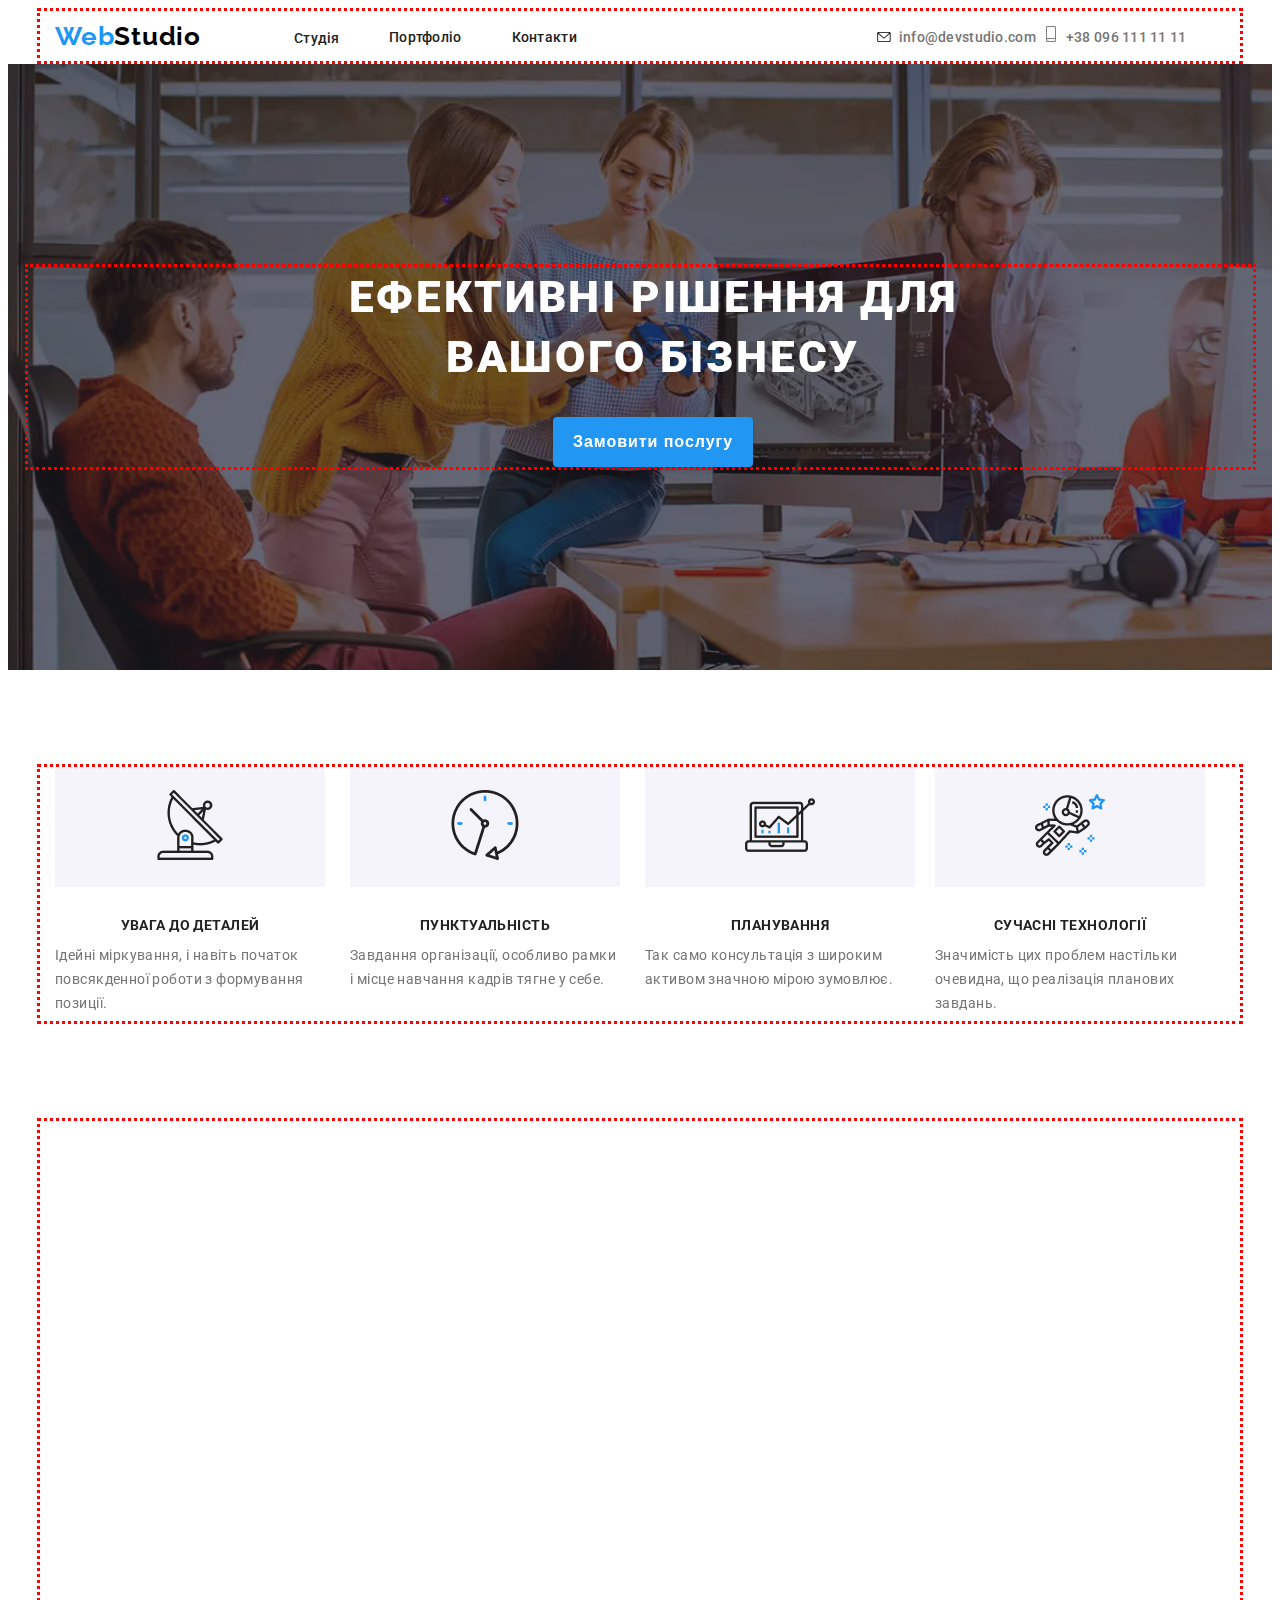
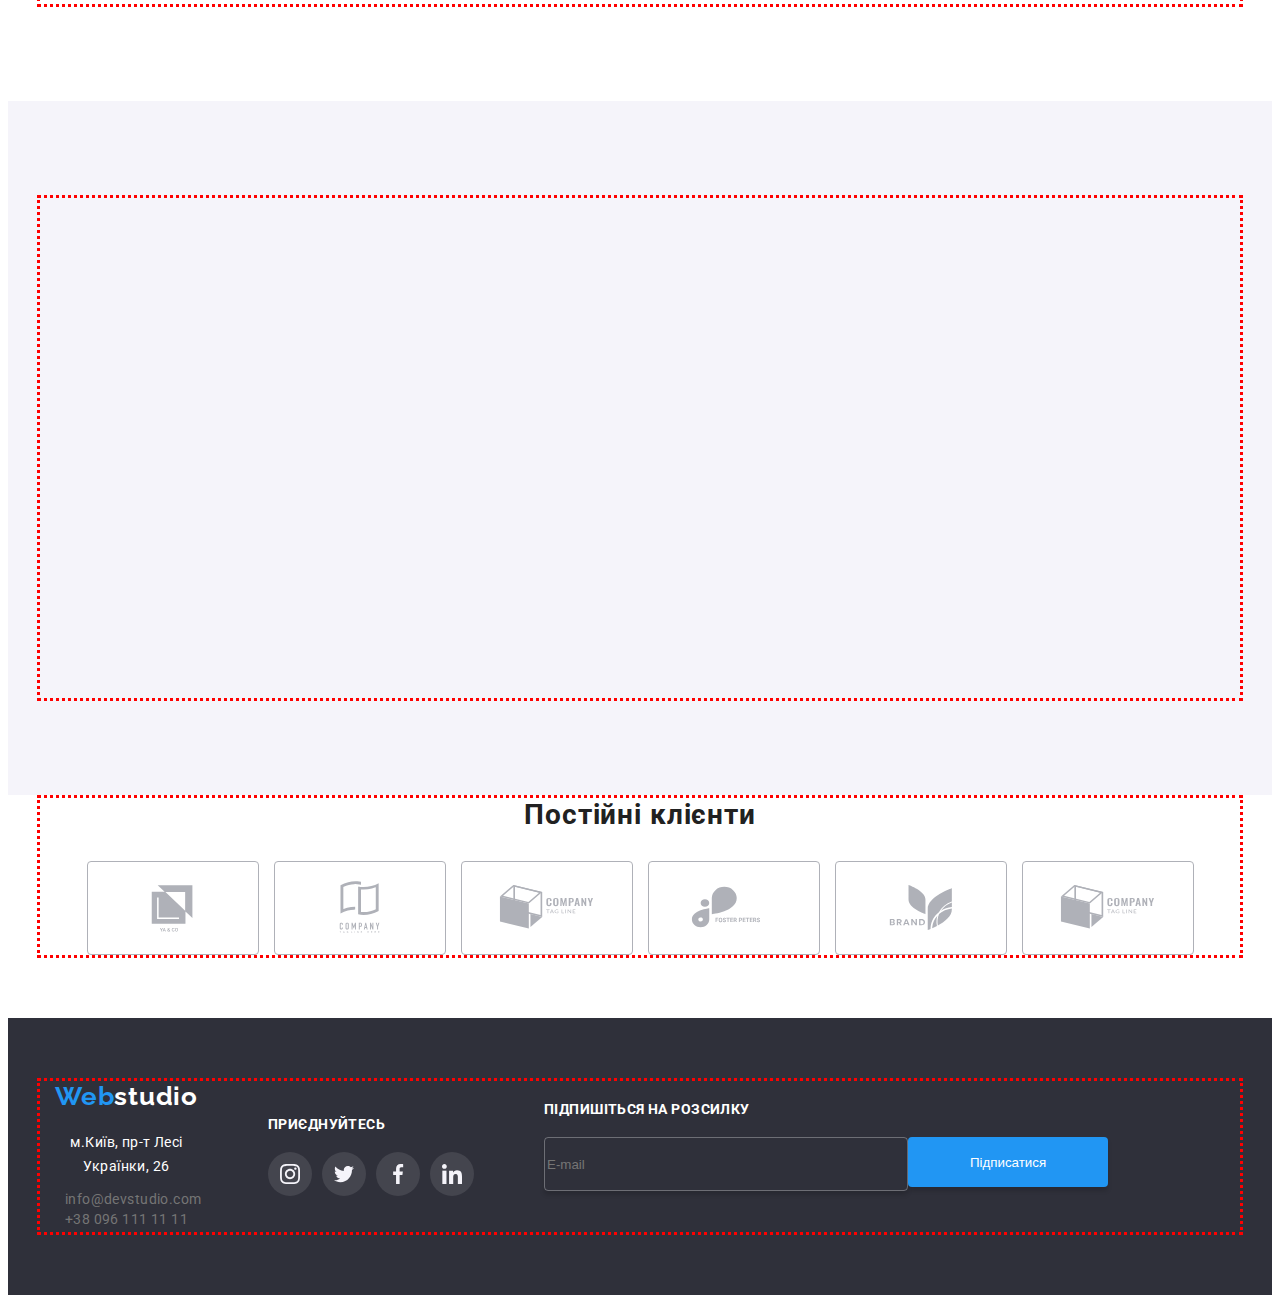
==== index.html @ f4cedc7b "fix" ====
<!DOCTYPE html>
<body lang="en">
  <head>
    <meta charset="UTF-8" />
    <meta http-equiv="X-UA-Compatible" content="IE=edge" />
    <meta name="viewport" content="width=device-width, initial-scale=1.0" />
    <link rel="preconnect" href="https://fonts.googleapis.com" />
    <link rel="preconnect" href="https://fonts.gstatic.com" crossorigin />
    <link href="https://fonts.googleapis.com/css2?family=Raleway:wght@700&family=Roboto:ital,wght@0,400;0,500;0,700;0,900;1,400&display=swap"
      rel="stylesheet"/>
    <link rel="stylesheet" href="./normalize.css" />
  
    <link rel="stylesheet"
      href="https://cdnjs.cloudflare.com/ajax/libs/modern-normalize/2.0.0/modern-normalize.min.css"
      integrity="sha512-4xo8blKMVCiXpTaLzQSLSw3KFOVPWhm/TRtuPVc4WG6kUgjH6J03IBuG7JZPkcWMxJ5huwaBpOpnwYElP/m6wg=="
      crossorigin="anonymous"
      referrerpolicy="no-referrer"/>
 <link rel="stylesheet" href="./css/main.min.css  " />
    <link
    rel="stylesheet"
    href="https://cdnjs.cloudflare.com/ajax/libs/animate.css/4.1.1/animate.min.css"
  />
  <link href="https://unpkg.com/aos@2.3.1/dist/aos.css" rel="stylesheet">
  </head>
<body>
  <header class="header">
    <div class="container ">
      <nav class="header__navigation">
        <a class="header__logo"  href="./index.html">Web<span class="header__accent">Studio</span></a>

        <ul class="header__list">
          <li class="header__item header__studiotb">
            <a class="header__link header__studio" href="./index.html">Стyдія</a>
          </li>
          <li class="header__item ">
            <a class="header__link" href="porf.html">Портфоліо</a>
          </li>
          <li class="header__item">
            <a class="header__link" href="#e">Контакти</a>
          </li>
          </ul>
          <ul class="header__contacts">
            <li class="header__contact">
              <a class="header__adress" href="mailto:info@devstudio.com"><span><svg class="header__mails"><use href="./images/symbol-defs.svg#icon-mail"></use></svg></span>info@devstudio.com</a>
            </li>
            <li class="header__contact">
              <a class="header__adress" href="tel:380961111111"><span><svg class="phone-svg"><use href="./images/symbol-defs.svg#icon-smartphone"></use></svg></span>+38 096 111 11 11</a>
            </li>
          </ul>
          <button class="header__moblbutton" type="button"><svg class="header__mobmenu"><use href="./images/symbol-defs.svg#icon-icon-menu"></use></svg></button>
      </nav>
    </div>
  </header>  
    <main>  
     <section class="hero">
      <div class="container hero__box">
        <h1 class="hero__heading" data-aos="flip-left">Ефективні рішення для вашого бізнесу</h1>
        <button data-modal-open class="hero__button" data-aos="flip-left"  ><span class="hero__button__text"> Замовити послугу</span></button>
      </div>
    </section>   
     <section class="info">
      <div class="container">
        <div class="info__about">
        <h2 class="visually-hidden"></h2>
        <ul class="info__list">
          <li class="info__item info__spytnik"  data-aos="flip-up">
            <h3 class="info__heading">УВАГА ДО ДЕТАЛЕЙ</h3>
            <p class="info__text">
              Ідейні міркування, і навіть початок повсякденної роботи з
              формування позиції.
            </p>
          </li> 
           <li class="info__item info__clock"  data-aos="flip-up">
            <h3 class="info__heading">ПУНКТУАЛЬНІСТЬ</h3>
            <p class="info__text">
              Завдання організації, особливо рамки і місце навчання кадрів тягне
              у себе.
            </p>
         </li>
           <li class="info__item info__before"  data-aos="flip-up">
            <h3 class="info__heading">ПЛАНУВАННЯ</h3>
            <p class="info__text">
              Так само консультація з широким активом значною мірою зумовлює.
            </p>
          </li>
           <li class="info__item info__austronaut"  data-aos="flip-up">
            <h3 class="info__heading">СУЧАСНІ ТЕХНОЛОГІЇ</h3>
            <p class="info__text">
              Значимість цих проблем настільки очевидна, що реалізація планових
              завдань.
            </p>
          </li>   
        </ul>
      </div>
      </div>
    </section> 
     <section class="pictures">
      <div class="container">
        <h3 class="pictures__title" data-aos="fade-left">Чим ми займаємося</h3>
        <ul class="pictures__list">
          <li  data-aos="fade-right">
            <img class="pictures__photo" src="images/box1.webp" alt="photo" />
            <div class="pictures__box">Десктопні додатки 
            </div>
          </li>
          <li  data-aos="fade-right">
            <img class="pictures__photo" src="images/img121.webp" alt="photo" />
            <div class="pictures__box">Мобільні додатки
            </div>
          </li>
          <li  data-aos="fade-right">
            <img class="pictures__photo" src="images/img131.webp" alt="photo" />  
            <div class="pictures__box">Дизайнерські рішення  
            </div>
          </li>
        </ul>
      </div>
    </section>
   <section class="workers">
      <div class="container">
        <h3 class="workers__title" data-aos="flip-up">Наша команда</h3>
        <ul class="workers__list">
          <li class="workers__item" data-aos="flip-left">
            <img
              class="workers__photo"
              src="images/workerman1.webp"
              alt="Product Designer"
            />
            <h3 class="workers__name">Игорь Демьяненко</h3>
            <p class="workers__skill">Product Designer</p>
           
              <ul class="workers__information" >
                <li><a class="workers__instagram"><svg class="workers__instagrams"><use  href="./images/symbol-defs.svg#icon-instagram"></use></svg></a></li>
                <li ><a class="workers__twitter"><svg class="workers__twitters"> <use href="./images/symbol-defs.svg#icon-twitter" ></use></svg></a></li>
                <li><a class="workers__facebook"><svg class="workers__facebooks"><use href="./images/symbol-defs.svg#icon-facebook"></use></svg></a> </li>
                <li><a class="workers__linkedin"><svg class="workers__linkedins"><use href="./images/symbol-defs.svg#icon-linkedin"></use></svg></a></li>
              </ul>
</li>
           <li class="workers__item" data-aos="flip-left">
            <img
              class="workers__photo"
              src="images/workergirl2.webp"
              alt="Frontend Developer "
            />
            <h3 class="workers__name">Ольга Репина</h3>
            <p class="workers__skill">Frontend Developer</p>
            <ul class="workers__information" >
              <li><a class="workers__instagram"><svg class="workers__instagrams"><use  href="./images/symbol-defs.svg#icon-instagram"></use></svg></a></li>
              <li ><a class="workers__twitter"><svg class="workers__twitters"> <use href="./images/symbol-defs.svg#icon-twitter" ></use></svg></a></li>
              <li><a class="workers__facebook"><svg class="workers__facebooks"><use href="./images/symbol-defs.svg#icon-facebook"></use></svg></a> </li>
              <li><a class="workers__linkedin"><svg class="workers__linkedins"><use href="./images/symbol-defs.svg#icon-linkedin"></use></svg></a></li>
            </ul>
          </li>
          <li class="workers__item" data-aos="flip-left">
            <img class="workers__photo" src="images/workerman2.webp" alt="Marketing" />
            <h3 class="workers__name">Николай Тарасов</h3>
            <p class="workers__skill">Marketing</p>
            <ul class="workers__information" >
              <li><a class="workers__instagram"><svg class="workers__instagrams"><use  href="./images/symbol-defs.svg#icon-instagram"></use></svg></a></li>
              <li ><a class="workers__twitter"><svg class="workers__twitters"> <use href="./images/symbol-defs.svg#icon-twitter" ></use></svg></a></li>
              <li><a class="workers__facebook"><svg class="workers__facebooks"><use href="./images/symbol-defs.svg#icon-facebook"></use></svg></a> </li>
              <li><a class="workers__linkedin"><svg class="workers__linkedins"><use href="./images/symbol-defs.svg#icon-linkedin"></use></svg></a></li>
            </ul>
          </li>
          <li class="workers__item" data-aos="flip-left">
            <img
              class="workers__photo"
              src="images/workerman3.webp"
              alt="UI Designer"/>
            <h3 class="workers__name">Михаил Ермаков</h3>
            <p class="workers__skill">UI Designer</p>
            <ul class="workers__information" >
              <li><a class="workers__instagram"><svg class="workers__instagrams"><use  href="./images/symbol-defs.svg#icon-instagram"></use></svg></a></li>
              <li ><a class="workers__twitter"><svg class="workers__twitters"> <use href="./images/symbol-defs.svg#icon-twitter" ></use></svg></a></li>
              <li><a class="workers__facebook"><svg class="workers__facebooks"><use href="./images/symbol-defs.svg#icon-facebook"></use></svg></a> </li>
              <li><a class="workers__linkedin"><svg class="workers__linkedins"><use href="./images/symbol-defs.svg#icon-linkedin"></use></svg></a></li>
            </ul>
          </li>
        </ul>
      </div>
    </section>  
     <section class="clients">
      <div class="container ">
<h5 class="clients__title">
  Постійні клієнти
</h5>
<ul class="clients__name">
<li><div class="clients__box">
  <svg class="clients__logo">
    <use href="./images/symbol-defs.svg#icon-ya-co-logo">

    </use>
  </svg>
</div></li>
<li><div class="clients__box">
  <svg class="clients__logo">
    <use href="./images/symbol-defs.svg#icon-company-logo">

    </use>
  </svg>
</div></li>
<li><div class="clients__box">
  <svg class="clients__logo" >
    <use href="./images/symbol-defs.svg#icon-tagline-company">

    </use>
  </svg>
</div></li>
<li><div class="clients__box">
  <svg class="clients__logo">
    <use href="./images/symbol-defs.svg#icon-foster-peters-logo">

    </use>
  </svg>
</div></li>
<li><div class="clients__box">
  <svg class="clients__logo">
    <use href="./images/symbol-defs.svg#icon-brand-logo">

    </use>
  </svg>
</div></li>
<li><div class="clients__box">
  <svg class="clients__logo">
    <use href="./images/symbol-defs.svg#icon-tagline-company">

    </use>
  </svg>
</div></li>
</ul></div>
    </section> 
    </main> 
   <footer class="footer">
    <div class="container footer__social">
      <div class="footer__infos">
      <a class="footer__logo" href="./index.html">Web<span style="color: white">studio</span></a>
      <address>
        <p class="footer__adres">м.Київ, пр-т Лесі Українки, 26</p>
      </address>
    <ul class="footer__info">
      <li class="footer__mail"><a class="footer__mail" href="mailto:info@devstudio.com">info@devstudio.com</a></li>
      <li ><a  href="tel:380961111111">+38 096 111 11 11</a></li>
    </ul>
      </div>
      <div>
    <ul class="footer__media">
      <div><h6 class="footer__join">приєднуйтесь</h6>
      </div>
      <ul class="footer__socials">
      <li class="footer__content"><a class="footer__svg"><svg class="footer__link"><use  href="./images/symbol-defs.svg#icon-instagram"></use></svg></a></li>
      <li class="footer__content"><a class="footer__svg"><svg class="footer__link"> <use href="./images/symbol-defs.svg#icon-twitter" ></use></svg></a></li>
      <li class="footer__content"><a class="footer__svg"><svg class="footer__link"><use href="./images/symbol-defs.svg#icon-facebook"></use></svg></a> </li>
      <li class="footer__content"><a class="footer__svg"><svg class="footer__link"><use href="./images/symbol-defs.svg#icon-linkedin"></use></svg></a></li></ul></div>
      <div class="footer__about">
        <h5 class="footer__links">
          Підпишіться на розсилку
        </h5>
        <div footer__space>
          <form class="footer__spaces" action="">
        <input class="footer__sub" type="text" placeholder="E-mail">
      <button class="footer__telegram" type="submit">
        Підписатися</button>
    </div></form>
      </div>
  </div>  
  </footer>
   <div data-modal class="backdrop is-hidden">
    <div class="modal">
      <button  type="button" class="backdrop-btn">
<svg data-modal-close class="close-modal"><use href="./images/symbol-defs.svg#icon-close">
</use></svg>
</button>
<h3 class="give-feedback">Залиште свої дані, ми вам передзвонимо</h3>
<ul class="blank-info">
  <li class="modal-item">
    <p class="modal-text">Ім'я</p>
    <input class="write-space" type="text">
    <svg class="modal-svg">
      <use href="./images/symbol-defs.svg#icon-man"></use>
    </svg>
  </li>

  <li class="modal-item">
    <p class="modal-text">Телефон</p>
    <input class="write-space" type="text">
    <svg class="modal-svg">
      <use href="./images/symbol-defs.svg#icon-phone"></use>
    </svg>
  </li>

  </li>
  <li class="modal-item">
    <p class="modal-text">Пошта</p>
    <input class="write-space" type="text">
    <svg class="modal-svg">
      <use href="./images/symbol-defs.svg#icon-email"></use>
    </svg>
  </li>

  <li class="big-box feedback-input">
    <p class="feedback-title-big">Коментар</p>
    <input class="big-input" type="text"
    placeholder="Введіть текст">
  </li>
</ul>
<div    class="Conditions-contract"><svg class="comfirm-svg" xmlns="http://www.w3.org/2000/svg" width="16" height="15" viewBox="0 0 16 15" fill="none">
  <rect width="16" height="15" rx="2" fill="#2196F3"/>
  <path d="M3.95703 7.75166L3.88825 7.68604L3.81923 7.75141L2.93123 8.59258L2.85486 8.66492L2.93097 8.73753L6.42671 12.0724L6.49574 12.1382L6.56476 12.0724L14.069 4.91352L14.1449 4.84116L14.069 4.76881L13.1873 3.92764L13.1183 3.86183L13.0493 3.92761L6.49577 10.1735L3.95703 7.75166Z" fill="white" stroke="white" stroke-width="0.2"/>
</svg>Погоджуюся з розсилкою та приймаю <span class="blue-text"><a href="./Conditions-contract.html">Умови договору<a></span></div>
    </div>
    <button data-modal-close class="send-info" type="submit"><span  class="send-color">Відправити</span></button>
  </div> 
  <script src="./js/modal.js"></script>
  <script src="https://unpkg.com/aos@2.3.1/dist/aos.js"></script>
  <script>
    AOS.init();
  </script>
</body>
</html>
---- css/main.min.css ----
.header__contacts{align-items:center;gap:50px;display:flex}.header__adress,.header__link{font-size:14px;font-weight:500;letter-spacing:.28px}.header .perf::after{flex-shrink:0;height:4px;border-radius:2px;display:block}.info__text,.info__heading{font-size:14px;letter-spacing:.42px}.info__before::before,.info__austronaut::before,.info__clock::before,.info__spytnik::before{background-color:#f5f4fa;width:270px;height:120px}.pictures__box,.pictures__photo{position:relative;width:370px}.clients__box,.clients__name{justify-content:center;display:flex}.footer__svg,.footer__social{display:flex;align-items:center}.footer__links,.footer__join{color:#fff;font-family:Roboto;font-size:14px;font-style:normal;font-weight:700;line-height:normal;letter-spacing:.42px;text-transform:uppercase}.buttons-all,.button{border-radius:4px;color:#212121;font-weight:500;letter-spacing:.48px}.button-5:hover,.button-4:hover,.button-3:hover,.button-2:hover,.buttons-all:hover{box-shadow:0px 2px 2px 0px rgba(0,0,0,.12),0px 1px 2px 0px rgba(0,0,0,.08),0px 3px 1px 0px rgba(0,0,0,.1);background-color:#2196f3;color:#f5f4fa}.card-background,.box{display:flex;align-items:center}.container{max-width:450px;width:100%;border:dotted red;margin:0 auto;padding-left:15px;padding-right:15px}@media screen and (min-width: 768px){.container{max-width:738px;width:100%}}@media screen and (min-width: 1200px){.container{max-width:1170px;width:100%}}body{font-family:Roboto}button{border:none}img{display:block;width:100%;max-width:100%;height:auto}a{text-decoration:none}.header__information,.header__item,.header__contact,.info__item,.pictures__list,.workers__list,.buttons,.list{list-style:none}h1,h2,h3,h4,h5,h6,ul,p{margin:0;padding:0;list-style:none}.header__navigation{display:flex;padding-top:10px}@media screen and (min-width: 320px){.header__navigation{padding-bottom:10px}}@media screen and (min-width: 768px){.header__studiotb{width:45px;height:16px}}.header__logo{color:#2196f3;font-family:Raleway;font-size:26px;font-weight:700;letter-spacing:.78px;align-items:center;align-self:center}@media screen and (min-widthL: 768px){.header__logo{width:134px;height:28px}}.header__accent{color:#000}@media screen and (min-width: 1200px){.header__moblbutton{display:none}}@media screen and (min-width: 768px){.header__moblbutton{display:none}}@media screen and (min-width: 320px){.header__moblbutton{background-color:rgba(0,0,0,0);margin-left:auto}}.header__mobmenu{width:40px;height:40px;flex-shrink:0}@media screen and (min-width: 1200px){.header__mobmenu{display:none}}@media screen and (min-width: 768px){.header__mobmenu{display:none}}@media screen and (min-width: 320px){.header__mobmenu{background-color:rgba(0,0,0,0)}}.header__list{display:none}@media screen and (min-width: 768px){.header__list{display:flex;gap:40px;margin-right:70px;margin-left:60px;align-items:center}}@media screen and (min-width: 1200px){.header__list{gap:50px;margin-left:93px;margin-right:300px}}.header__link{color:#212121;transition-duration:500ms;transition-timing-function:cubic-bezier(0.4, 0, 0.2, 1);transition-property:color}.header__studio{transition-property:color;transition-duration:500ms}.header__contacts{display:none}@media screen and (min-width: 768px){.header__contacts{display:flex;flex-direction:column;gap:10px;align-items:flex-start}}@media screen and (min-width: 1200px){.header__contacts{flex-direction:row;align-items:center}}.header__adress{color:#757575}@media screen and (min-width: 768px){.header__adress{width:116px;height:14px}}.header__link:hover{color:#2196f3}.header__adress:hover{color:#2196f3}.header__adress:hover .mail-svg{fill:#2196f3}.header .phone-svg{width:10px;height:16px;flex-shrink:0;margin-right:10px;fill:gray}.header__adress:hover .phone-svg{fill:#2196f3}.header .studio__color{color:#fff}.header .perf{margin-bottom:28px}.header .perf::after{content:"";background:#2196f3;margin:auto;width:78px;top:80px;right:1113px;color:#2196f3}.header__information{box-shadow:inset 0px -5px 10px -10px gray}.header .mail{margin-bottom:9px}.header__mails{width:14px;height:10px;flex-shrink:0;margin-right:8px}.hero{display:flex;background-color:#2f303a;background-image:linear-gradient(rgba(47, 48, 58, 0.4), rgba(47, 48, 58, 0.4)),url(../images/hero-img.webp);background-repeat:no-repeat;background-size:cover;padding-top:118px;padding-bottom:118px}@media screen and (min-width: 1200px){.hero{padding-top:200px;padding-bottom:200px}}.hero__heading{max-width:696px;margin-bottom:30px}@media screen and (min-width: 320px){.hero__heading{color:#fff;text-align:center;font-family:Roboto;font-size:26px;font-style:normal;font-weight:900;line-height:42px;letter-spacing:1.56px;text-transform:uppercase;max-width:696px}}@media screen and (min-width: 1200px){.hero__heading{color:#fff;text-align:center;font-family:Roboto;font-size:44px;font-style:normal;font-weight:900;line-height:60px;letter-spacing:2.64px;text-transform:uppercase;width:696px;height:120px}}@media screen and (min-width: 768px){.hero__heading{margin-right:auto;margin-left:auto}}.hero__button{width:216px;height:50px;border-radius:4px;background:#2196f3;box-shadow:0px 4px 4px 0px rgba(0,0,0,.15)}@media screen and (min-width: 320px){.hero__button{width:200px;height:50px;flex-shrink:0;display:flex;justify-content:center;align-items:center;margin-left:auto;margin-right:auto}}@media screen and (min-width: 768px){.hero__button{width:200px;height:50px;flex-shrink:0;margin-left:auto;margin-right:auto}}@media screen and (min-width: 1200px){.hero__button{margin-left:250px;margin-left:auto;margin-right:auto}}.hero__button__text{color:#fff;text-align:center;font-size:16px;font-weight:700;letter-spacing:.96px}@media screen and (min-width: 320px){.hero__box{max-width:480px;width:100%;flex-shrink:0}}@media screen and (min-width: 768px){.hero__box{width:768px;flex-shrink:0}}@media screen and (min-width: 1200px){.hero__box{padding-left:40px;max-width:1170px;width:100%}}.info{padding-top:60px;padding-bottom:60px}@media screen and (min-width: 768px){.info{padding-bottom:94px;padding-bottom:60px}}@media screen and (min-width: 1200px){.info{padding-top:94px;padding-bottom:94px}}.info__list{display:flex}@media screen and (min-width: 320px){.info__list{display:flex;flex-direction:column;gap:30px}}@media screen and (min-width: 768px){.info__list{gap:60px;display:flex;flex-direction:row;flex-wrap:wrap}}@media screen and (min-width: 1200px){.info__list{display:flex;flex-direction:row;gap:30px;height:254px}}@media screen and (min-width: 320px){.info__spytnik{width:450px;max-width:100%;flex-shrink:0}}@media screen and (min-width: 1200px){.info__spytnik{margin-right:15px}}.info__heading{color:#212121;font-weight:700;text-transform:uppercase;margin-top:20px}@media screen and (min-width: 320px){.info__heading{width:270px;height:16px;display:flex;justify-content:center;margin:0 auto;margin-top:30px}}@media screen and (min-width: 768px){.info__heading{color:#212121;font-family:Roboto;font-size:14px;font-style:normal;font-weight:700;line-height:normal;letter-spacing:.42px;text-transform:uppercase}}@media screen and (min-width: 1200px){.info__heading{width:270px;height:16px}}.info__text{margin-top:10px;color:#757575;font-weight:400;line-height:1.71}@media screen and (min-width: 320px){.info__text{flex-shrink:0;color:#757575;font-family:Roboto;font-size:14px;font-style:normal;font-weight:400;line-height:24px;letter-spacing:.42px}}@media screen and (min-width: 768px){.info__text{flex-shrink:0}}@media screen and (min-width: 1200px){.info__text{width:270px;height:72px;flex-shrink:0}}.info__spytnik::before{display:flex;content:url(../images/spytnik.png);text-align:center;align-items:center;justify-content:center}@media screen and (min-width: 320px){.info__spytnik::before{width:100%;max-width:420px;height:120px;flex-shrink:0}}@media screen and (min-width: 768px){.info__spytnik::before{width:340px;height:120px;flex-shrink:0}}@media screen and (min-width: 1200px){.info__spytnik::before{width:270px;height:120px;flex-shrink:0}}.info__item{display:flex}@media screen and (min-width: 320px){.info__item{max-width:100%;flex-direction:column}}@media screen and (min-width: 768px){.info__item{width:300px;flex-shrink:0}}@media screen and (min-width: 1200px){.info__item{width:250px;height:120px;flex-shrink:0}}@media screen and (min-width: 1200px){.info__clock{margin-right:15px}}.info__clock::before{display:flex;content:url(../images/clock.png);text-align:center;align-items:center;justify-content:center}@media screen and (min-width: 320px){.info__clock::before{width:100%;max-width:420px;height:120px;flex-shrink:0}}@media screen and (min-width: 768px){.info__clock::before{width:340px;height:120px;flex-shrink:0}}@media screen and (min-width: 1200px){.info__clock::before{width:270px;height:120px;flex-shrink:0}}.info__austronaut::before{content:url(../images/astronaut.png);display:flex;text-align:center;align-items:center;justify-content:center}@media screen and (min-width: 320px){.info__austronaut::before{width:100%;max-width:420px;height:120px;flex-shrink:0}}@media screen and (min-width: 768px){.info__austronaut::before{width:340px;height:120px;flex-shrink:0}}@media screen and (min-width: 1200px){.info__austronaut::before{width:270px;height:120px;flex-shrink:0}}@media screen and (min-width: 1200px){.info__before{margin-right:10px}}.info__before::before{content:url(../images/pc.png);display:flex;text-align:center;align-items:center;justify-content:center}@media screen and (min-width: 320px){.info__before::before{width:100%;max-width:420px;height:120px;flex-shrink:0}}@media screen and (min-width: 768px){.info__before::before{width:340px;height:120px;flex-shrink:0}}@media screen and (min-width: 1200px){.info__before::before{width:270px;height:120px;flex-shrink:0}}.pictures{padding-bottom:94px}@media screen and (min-width: 320px){.pictures{display:none}}@media screen and (min-width: 768px){.pictures{display:none}}@media screen and (min-width: 1200px){.pictures{display:flex}}.pictures__title{color:#212121;text-align:center;font-size:36px;font-weight:700;letter-spacing:1.08px}.pictures__list{display:flex;margin-top:50px;gap:30px;position:relative}.pictures__photo{height:294px}.pictures__box{height:70px;flex-shrink:0;background:rgba(47,48,58,.8);bottom:70px;color:#fff;text-align:center;font-family:Roboto;font-size:14px;padding-top:27px;font-weight:700;line-height:normal;letter-spacing:.42px;text-transform:uppercase}.workers{background:#f5f4fa;padding-top:94px;padding-bottom:94px}.workers__name{color:#212121;text-align:center;font-size:16px;font-weight:500;letter-spacing:.48px;margin-top:30px}@media screen and (min-width: 768px){.workers__name{color:#212121;text-align:center;font-family:Roboto;font-size:16px;font-style:normal;font-weight:500;line-height:normal;letter-spacing:.48px}}.workers__photo{width:270px;height:260px}@media screen and (min-width: 320px){.workers__photo{width:430px;height:460px;flex-shrink:0}}@media screen and (min-width: 768px){.workers__photo{width:354px;height:374px;flex-shrink:0}}@media screen and (min-width: 1200px){.workers__photo{width:270px;height:260px;flex-shrink:0}}.workers__title{text-align:center;color:#212121;text-align:center;font-size:36px;font-weight:700;letter-spacing:1.08px}.workers__list{margin-top:50px;display:flex;gap:20px}@media screen and (min-width: 768px){.workers__list{max-width:738px;height:1102px;flex-shrink:0;display:flex;margin-top:30px;flex-direction:row;flex-wrap:wrap}}@media screen and (min-width: 320px){.workers__list{display:flex;flex-direction:column}}@media screen and (min-width: 1200px){.workers__list{display:flex;flex-wrap:nowrap;flex-direction:row;width:1170px;height:428px;width:100%}}.workers__item{border:1px solid #eee;background:#fff;box-shadow:0px 5px 15px -10px #000}@media screen and (min-width: 320px){.workers__item{width:430px;height:622px;flex-shrink:0}}@media screen and (min-width: 768px){.workers__item{width:354px;height:536px;flex-shrink:0}}@media screen and (min-width: 1200px){.workers__item{width:270px;height:428px;flex-shrink:0}}.workers__skill{color:#757575;text-align:center;font-size:16px;font-weight:400;letter-spacing:.48px;margin-top:10px;padding-bottom:30px}.workers__information{display:flex;justify-content:center;gap:22px;list-style:none;padding-bottom:30px}.workers__instagrams{width:20px;height:20px;flex-shrink:0;fill:#afb1b8;transition-duration:500ms;transition-property:fill,background;transition-timing-function:cubic-bezier(0.4, 0, 0.2, 1)}.workers__linkedins{width:20px;height:20px;flex-shrink:0;fill:#afb1b8;transition-duration:500ms;transition-property:fill,background;transition-timing-function:cubic-bezier(0.4, 0, 0.2, 1)}.workers__facebooks{width:20px;height:20px;flex-shrink:0;fill:#afb1b8;transition-duration:500ms;transition-property:fill,background;transition-timing-function:cubic-bezier(0.4, 0, 0.2, 1)}.workers__twitters{width:20px;height:20px;flex-shrink:0;fill:#afb1b8;transition-duration:500ms;transition-property:fill,background;transition-timing-function:cubic-bezier(0.4, 0, 0.2, 1)}.workers__instagrams :hover{width:44px;height:44px;border-radius:100px}.workers__instagram{width:44px;height:44px;border-radius:100px;display:flex;align-items:center;justify-content:center}.workers__instagram:hover{background-color:#2196f3}.workers__instagram:hover .workers__instagrams{fill:#fff}.workers__twitters :hover{width:44px;height:44px;border-radius:100px}.workers__twitter{width:44px;height:44px;border-radius:100px;display:flex;align-items:center;justify-content:center}.workers__twitter:hover{background-color:#2196f3}.workers__twitter:hover .workers__twitters{fill:#fff}.workers__facebooks :hover{width:44px;height:44px;border-radius:100px}.workers__facebook{width:44px;height:44px;border-radius:100px;display:flex;align-items:center;justify-content:center}.workers__facebook:hover{background-color:#2196f3}.workers__facebook:hover .workers__facebooks{fill:#fff}.workers__linkedins :hover{width:44px;height:44px;border-radius:100px}.workers__linkedin{width:44px;height:44px;border-radius:100px;display:flex;align-items:center;justify-content:center}.workers__linkedin:hover{background-color:#2196f3}.workers__linkedin:hover .workers__linkedins{fill:#fff}@media screen and (min-width: 768px){.clients{padding-bottom:60px}}@media screen and (min-width: 320px){.clients{padding-bottom:60px}}.clients__title{color:#212121;text-align:center;font-family:Roboto;font-size:36px;font-weight:700;line-height:normal;letter-spacing:1.08px;justify-content:center}@media screen and (min-width: 320px){.clients__title{margin-bottom:30px;color:#212121;text-align:center;font-family:Roboto;font-size:28px;font-style:normal;font-weight:700;line-height:normal;letter-spacing:.84px}}@media screen and (min-width: 768px){.clients__title{color:#212121;text-align:center;font-family:Roboto;font-size:28px;font-style:normal;font-weight:700;line-height:normal;letter-spacing:.84px}}@media screen and (min-width: 768px){.clients__title{width:314px;margin-left:auto;margin-right:auto;margin-bottom:30px}}.clients__name{gap:30px;list-style:none}@media screen and (min-width: 320px){.clients__name{display:flex;flex-direction:row;flex-wrap:wrap}}@media screen and (min-width: 768px){.clients__name{display:flex;flex-direction:row;flex-wrap:wrap}}@media screen and (min-width: 1200px){.clients__name{gap:15px}}.clients__box{border-radius:4px;border:1px solid #afb1b8;width:170px;height:92px;flex-shrink:0;align-items:center}@media screen and (min-width: 320px){.clients__box{width:200px;height:92px;flex-shrink:0}}@media screen and (min-width: 768px){.clients__box{width:226px;height:92px;flex-shrink:0}}@media screen and (min-width: 1200px){.clients__box{width:170px;height:92px;flex-shrink:0}}.clients__logo{width:106px;height:60px;flex-shrink:0;fill:#afb1b8;transition-duration:500ms;transition-property:fill,background;transition-timing-function:cubic-bezier(0.4, 0, 0.2, 1)}.clients__box:hover{color:#2196f3;border:1px solid #2196f3}.clients__box:hover .clients__logo{fill:#2196f3}.footer{background:#2f303a;padding-top:60px;padding-bottom:60px}.footer__social{gap:70px}@media screen and (min-width: 320px){.footer__social{display:flex;flex-direction:column;text-align:center;grid-template-columns:repeat(1, 1fr);align-items:center}}@media screen and (min-width: 768px){.footer__social{display:flex;flex-direction:row;flex-wrap:wrap;justify-content:center;grid-template-columns:repeat(2, 1fr)}}@media screen and (min-width: 1200px){.footer__social{display:flex;flex-direction:row;flex-wrap:nowrap}}.footer__logo{color:#2196f3;font-family:Raleway;font-size:26px;font-weight:700;letter-spacing:.78px}.footer__adres{color:#fff;font-size:14px;font-weight:400;line-height:1.71;letter-spacing:.42px;margin-top:20px;font-style:normal}.footer__info{list-style:none;color:#757575;font-size:14px;font-weight:400;line-height:1.71;letter-spacing:.42px;margin-top:9px;display:flex;flex-direction:column;justify-content:center;align-items:flex-start}.footer__media{display:flex;flex-direction:column}.footer__join{margin-bottom:20px}@media screen and (min-width: 768px){.footer__join{text-align:center}}@media screen and (min-width: 1200px){.footer__join{text-align:start}}.footer__svg{border-radius:100px;background-color:rgba(255,255,255,.1);width:44px;height:44px;flex-shrink:0;justify-content:center;fill:#f5f4fa;transition-duration:500ms;transition-property:fill,background;transition-timing-function:cubic-bezier(0.4, 0, 0.2, 1)}.footer__link{width:20px;height:20px;flex-shrink:0;fill:#f5f4fa}.footer__svg:hover{background-color:#2196f3}.footer__socials{display:flex;list-style:none;gap:10px}@media screen and (min-width: 768px){.footer__about{width:100%}}.footer__links{margin-bottom:20px}@media screen and (min-width: 1200px){.footer__links{display:flex;text-align:start}}@media screen and (min-width: 768px){.footer__links{text-align:center}}.footer__sub{max-width:358px;width:100%;height:50px;flex-shrink:0;border-radius:4px;border:1px solid rgba(255,255,255,.3);background:rgba(33,150,243,0);box-shadow:0px 4px 4px 0px rgba(0,0,0,.15);margin-bottom:20px}.footer__telegram{position:relative;width:200px;height:50px;flex-shrink:0;border-radius:4px;background:#2196f3;box-shadow:0px 4px 4px 0px rgba(0,0,0,.15);color:#fff}.footer__logos{position:relative;width:24px;height:24px;flex-shrink:0;fill:#fff;right:48px;top:7px}.footer__mail{width:16px;height:12px;flex-shrink:0;margin-right:10px;fill:gray}@media screen and (min-width: 320px){.footer__mail{margin-bottom:8px}}@media screen and (min-width: 768px){.footer__spaces{display:block;display:flex;align-items:center;flex-direction:column;gap:0px;width:100%}}@media screen and (min-width: 1200px){.footer__spaces{display:flex;flex-direction:row;align-items:start}}.footer__infos{display:flex;flex-direction:column;align-items:center}.backdrop{width:528px;height:581px;flex-shrink:0;background-color:#fff;position:fixed;transform:translate(50%, 40%);top:1%;right:50%;border-radius:4px;background:#fff;box-shadow:0px 1px 3px 0px rgba(0,0,0,.12),0px 1px 1px 0px rgba(0,0,0,.14),0px 2px 1px 0px rgba(0,0,0,.2);transition-timing-function:cubic-bezier(0.4, 0, 0.2, 1);transition-duration:500ms}.modal{position:relative}.close-modal{width:18px;height:18px;flex-shrink:0}.backdrop-btn{stroke-width:1px;stroke:rgba(0,0,0,.1);width:30px;height:30px;flex-shrink:0;border-radius:20px;display:flex;justify-content:center;align-items:center;position:relative;left:490px;top:14px;background-color:#fff;border-radius:20px;background:#fff}.feedback-title{width:448px;height:40px;flex-shrink:0;color:#757575;font-family:Roboto;font-size:12px;font-style:normal;font-weight:400;line-height:normal;letter-spacing:.12px}.feedback-title-big{color:#757575;font-family:Roboto;font-size:12px;font-style:normal;font-weight:400;line-height:normal;letter-spacing:.12px;margin-bottom:4px}.write-space{display:block;border-radius:4px;border:1px solid rgba(33,33,33,.2);width:448px;height:40px;padding:0px 42px 0px 42px;font-family:"Roboto";font-size:12px;font-weight:400;letter-spacing:.12px}.modal-svg{width:18px;height:18px;position:relative;left:12px;bottom:30px}.big-input{display:block;border-radius:4px;border:1px solid rgba(33,33,33,.2);font-family:"Roboto";font-size:12px;font-weight:400;letter-spacing:.12px;width:448px;height:120px;padding:0px 16px 82px 16px}.blank-info{list-style:none;padding-left:42px}.modal-text{margin-bottom:4px;color:#757575;font-family:Roboto;font-size:12px;font-style:normal;font-weight:400;line-height:normal;letter-spacing:.12px}.blue-text{color:#2196f3;font-family:Roboto;font-size:14px;font-style:normal;font-weight:400;line-height:24px;letter-spacing:.42px;text-decoration-line:underline}.Conditions-contract{margin-top:20px;padding-left:57px}.comfirm-svg{margin-right:7px}.send-info{width:200px;height:50px;flex-shrink:0;border-radius:4px;background:#188ce8;box-shadow:0px 4px 4px 0px rgba(0,0,0,.15);display:block;margin-left:165px}.send-color{display:block;color:#fff;text-align:center;font-family:Roboto;font-size:16px;font-style:normal;font-weight:700;line-height:30px;letter-spacing:.96px}.backdrop-btn:hover .close-modal{stroke-width:1px;stroke:rgba(0,0,0,.1);fill:#2196f3}.is-hidden{opacity:0;visibility:hidden;pointer-events:none}.give-feedback{color:#212121;text-align:center;font-family:Roboto;font-size:20px;font-style:normal;font-weight:700;line-height:normal;letter-spacing:.6px}.buttons-catalogue{padding-top:94px;padding-bottom:50px}.buttons{display:flex;gap:8px;justify-content:center}@media screen and (min-width: 320px){.buttons{width:326px;height:91px;display:flex;flex-direction:row;justify-content:center;flex-wrap:wrap;justify-content:start;gap:8px}}@media screen and (min-width: 320px)and (min-width: 768px){.buttons{display:flex;flex-direction:row;margin-right:auto;margin-left:auto;flex-wrap:wrap;height:38px;width:575px;gap:8px}}.button{transition-duration:500ms;transition-property:fill,background;transition-timing-function:cubic-bezier(0.4, 0, 0.2, 1)}.photo-post{padding-bottom:94px}.buttons-all{text-align:center;font-size:16px;font-style:normal;line-height:26px;width:73px;height:38px;transition-duration:500ms;transition-property:color,background;transition-timing-function:cubic-bezier(0.4, 0, 0.2, 1)}@media screen and (min-width: 320px){.buttons-all{width:73px;height:38px;flex-shrink:0}}@media screen and (min-width: 768px){.buttons-all{width:73px;height:38px;flex-shrink:0}}.card-poster:hover{box-shadow:1px 4px 6px 0px rgba(0,0,0,.16),0px 4px 4px 0px rgba(0,0,0,.06),0px 1px 1px 0px rgba(0,0,0,.12)}.button-2{width:125px;height:38px}@media screen and (min-width: 320px){.button-2{width:125px;height:38px;flex-shrink:0}}@media screen and (min-width: 768px){.button-2{width:125px;height:38px;flex-shrink:0}}.button-3{width:122px;height:38px}@media screen and (min-width: 320px){.button-3{width:112px;height:38px;flex-shrink:0}}@media screen and (min-width: 768px){.button-3{width:112px;height:38px;flex-shrink:0}}.button-4{width:130px;height:38px}@media screen and (min-width: 320px){.button-4{width:103px;height:38px;flex-shrink:0}}@media screen and (min-width: 768px){.button-4{width:103px;height:38px;flex-shrink:0}}.button-5{width:130px;height:38px}@media screen and (min-width: 320px){.button-5{width:130px;height:38px;flex-shrink:0}}@media screen and (min-width: 768px){.button-5{width:130px;height:38px;flex-shrink:0}}.list{display:flex;flex-wrap:wrap;gap:30px;display:grid;grid-template-columns:repeat(3, 1fr);position:relative}@media screen and (min-width: 320px){.list{display:flex;justify-content:center;flex-wrap:wrap;grid-template-columns:repeat(1, 1fr)}}@media screen and (min-width: 768px){.list{display:grid;grid-template-columns:repeat(2, 1fr)}}@media screen and (min-width: 1200px){.list{display:grid;grid-template-columns:repeat(3, 1fr)}}.list__photo{width:100%;border:1px solid #eee;background:#fff;position:relative;overflow:hidden}@media screen and (min-width: 768px){.list__photo{width:354px;flex-basis:100%;flex-shrink:0}}.list__poster:hover .card-background{opacity:1;transition:all .5s;top:0}@media screen and (min-width: 768px){.list__posters{width:354px;height:294px;flex-shrink:0}}.list__about{margin-top:20px;color:#212121;font-family:Roboto;font-size:18px;font-weight:700;line-height:36px;letter-spacing:1.08px;padding-left:24px}.list__name{margin-top:4px;color:#757575;font-size:16px;font-weight:400;line-height:30px;letter-spacing:.48px;padding-left:24px;padding-bottom:20px}a{color:inherit}.photo-post{padding-bottom:94px}.box{flex-direction:column}.card-background{width:370px;height:294px;background:rgba(33,150,243,.9);position:absolute;z-index:2;top:2px;justify-content:center;opacity:0;top:100%}.text-card{width:322px;color:#fff;font-family:Roboto;font-size:18px;font-style:normal;font-weight:400;line-height:28px;letter-spacing:.54px;align-items:center;text-align:center}.perf{margin-bottom:28px}.photo-post{padding-bottom:94px}/*# sourceMappingURL=main.min.css.map */
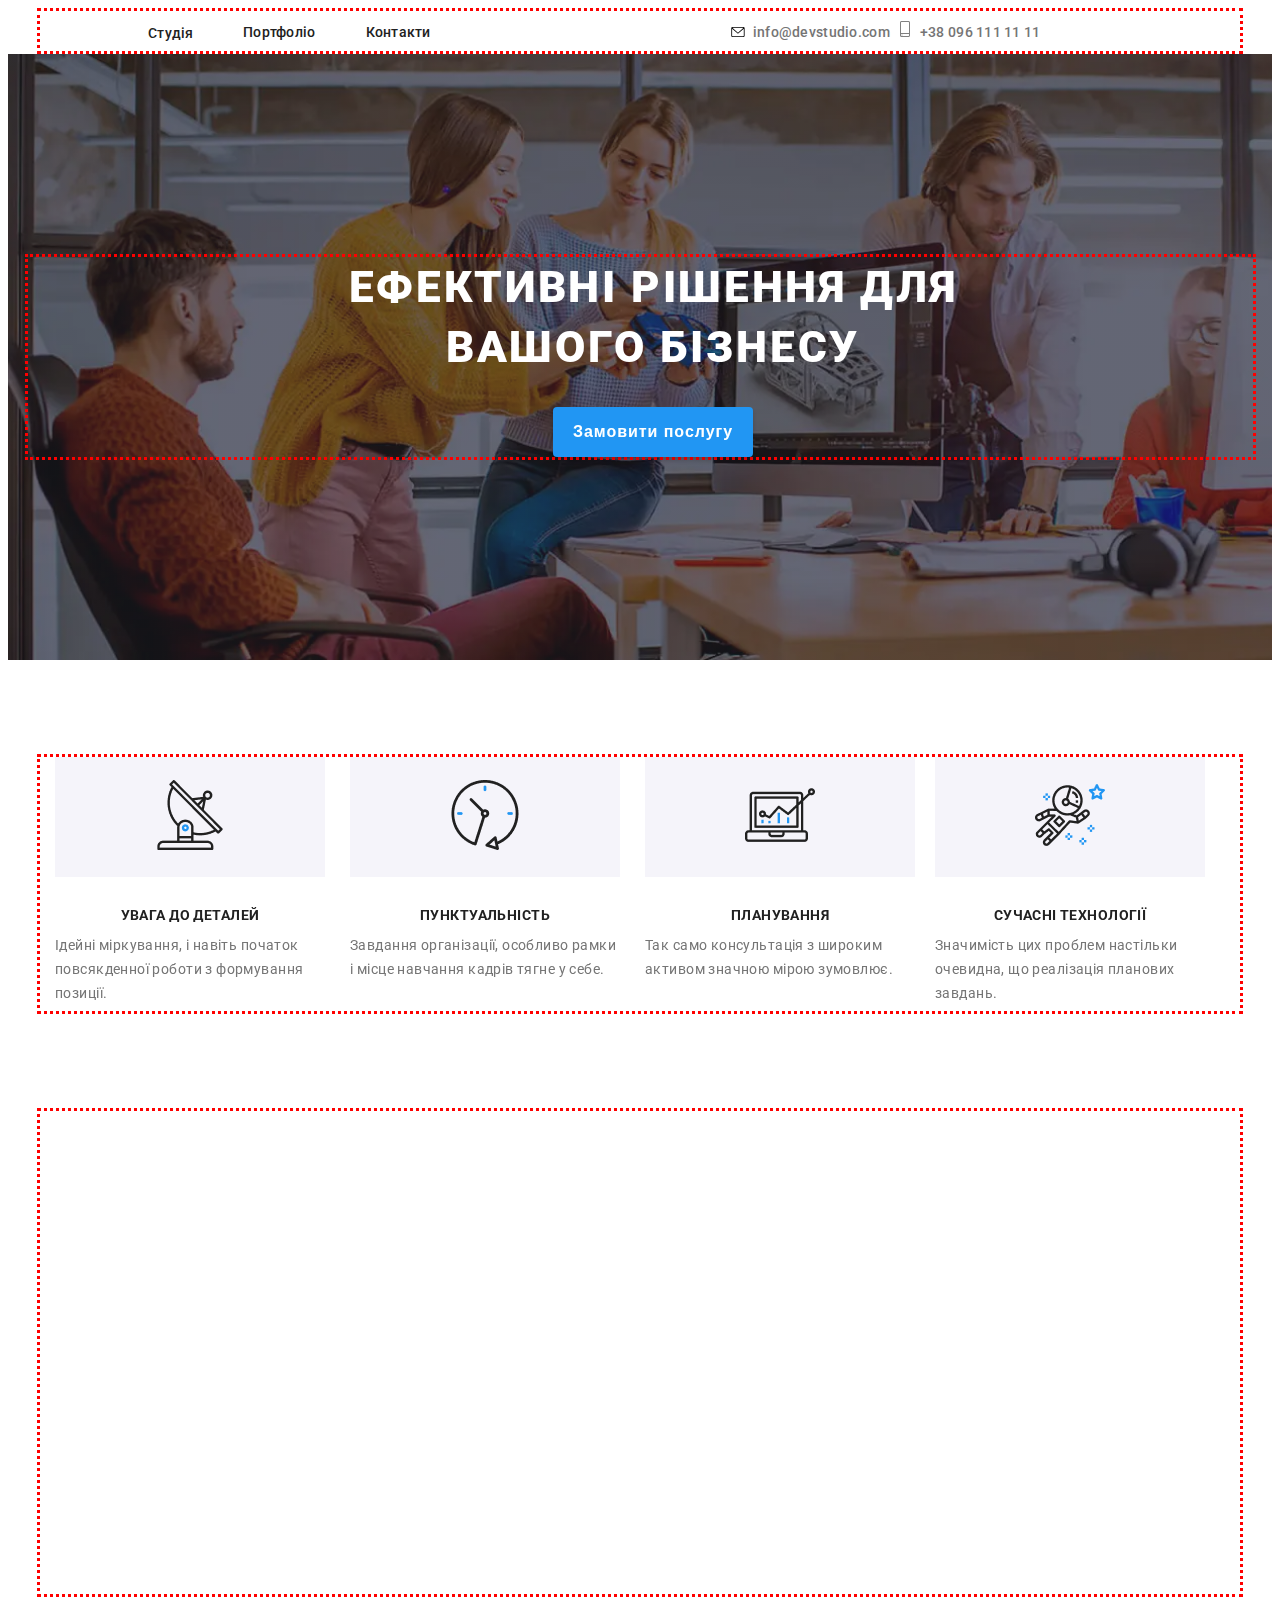
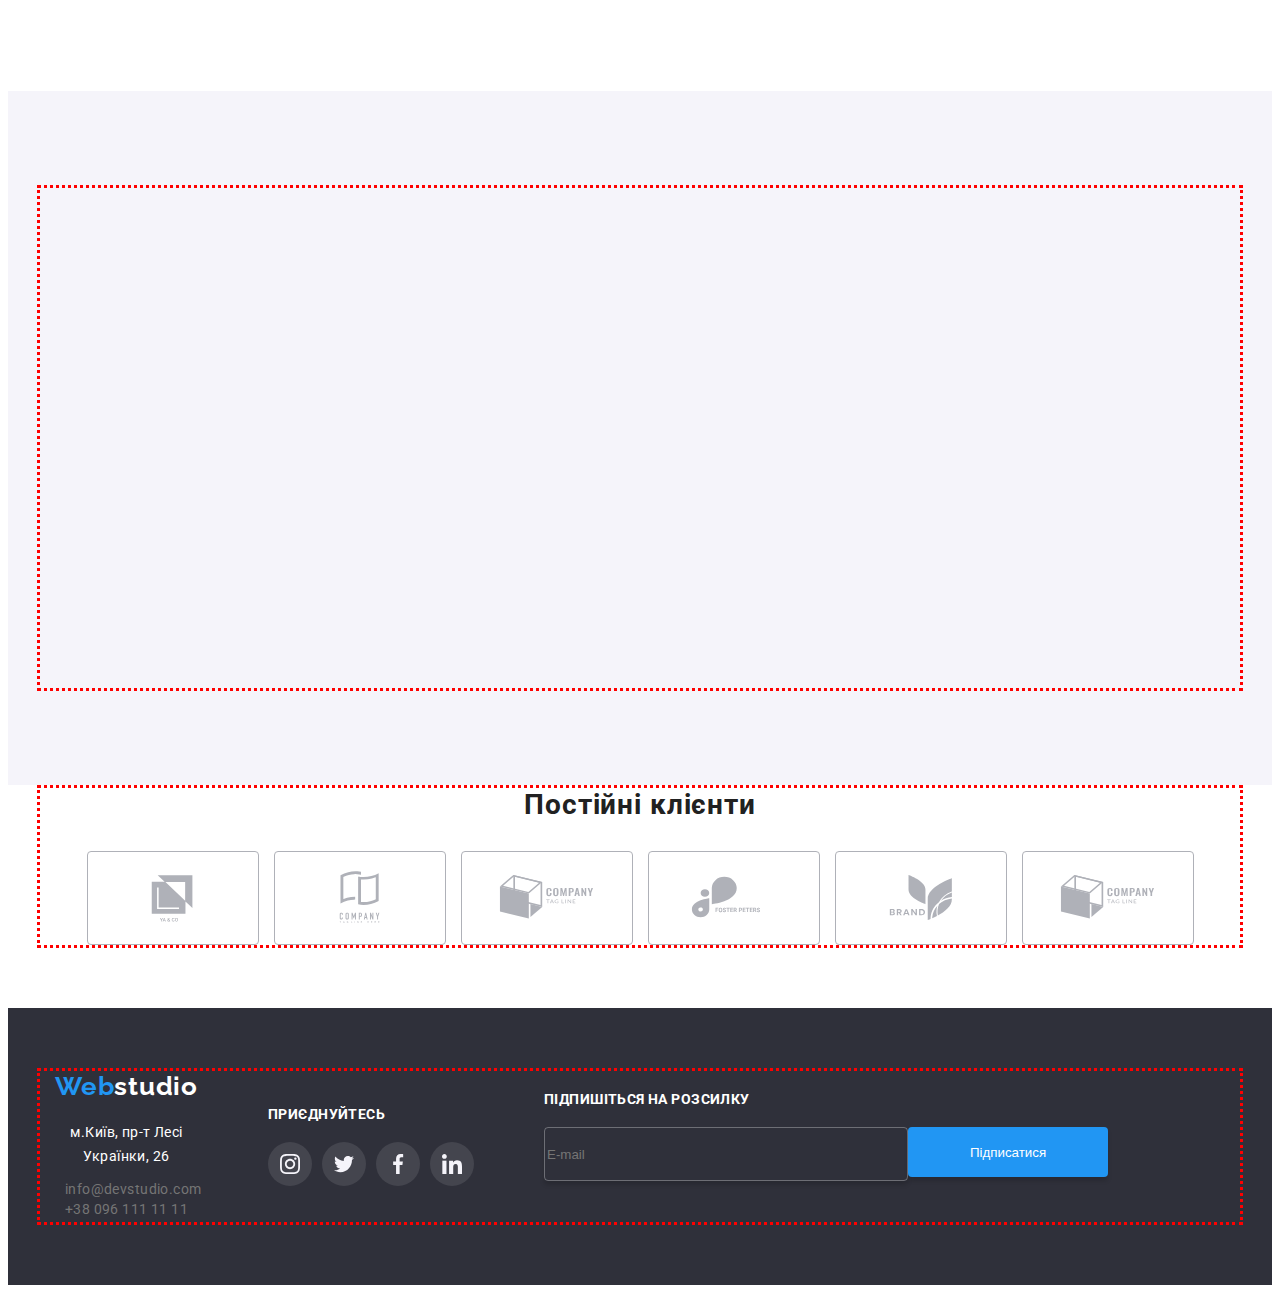
==== commit d61bcaff: "menu" ====
--- a/index.html
+++ b/index.html
@@ -26,7 +26,7 @@
   <header class="header">
     <div class="container ">
       <nav class="header__navigation">
-        <a class="header__logo"  href="./index.html">Web<span class="header__accent">Studio</span></a>
+        <!-- <a class="header__logo"  href="./index.html">Web<span class="header__accent">Studio</span></a> -->
 
         <ul class="header__list">
           <li class="header__item header__studiotb">
@@ -47,7 +47,36 @@
               <a class="header__adress" href="tel:380961111111"><span><svg class="phone-svg"><use href="./images/symbol-defs.svg#icon-smartphone"></use></svg></span>+38 096 111 11 11</a>
             </li>
           </ul>
-          <button class="header__moblbutton" type="button"><svg class="header__mobmenu"><use href="./images/symbol-defs.svg#icon-icon-menu"></use></svg></button>
+        <nav header__mobile-menus>
+          <div class="header__wrapper">
+<label for="menuToggle"> <svg class="header__mobmenu"><use href="./images/symbol-defs.svg#icon-icon-menu"></use></svg></label>
+<input id="menuToggle" type="checkbox">
+<div class="header__mobile-box">
+  <ul class="header__mobile-menu-about ckearfix">
+    <li class="header__mobile-studio">Студія</li>
+  <li class="header__mobile-portfolio">Портфоліо</li>
+  <li class="header__mobile-contacts">Контакти</li>
+</ul>
+
+
+  <ul class="header__mobile-connection">
+    <li class="header__mobile-number">+38 096 111 11 11</li>
+  <li class="header__mobile-mail">info@devstudio.com</li>
+</ul>
+
+  <ul class="header__mobile-network">
+    <li class="header__mobile-instagram">Instagram</li>
+    <li class="header__mobile-Twitter">Twitter</li>
+    <li class="header__mobile-Facebook">Facebook</li>
+    <li class="header__mobile-LinkedIn">LinkedIn</li>
+  </ul>
+</div>
+          </div>
+          <section class="header__content">
+            <div class="wrapper"></div>
+          </section>
+        </nav>
+       
       </nav>
     </div>
   </header>  
@@ -310,6 +339,19 @@
     </div>
     <button data-modal-close class="send-info" type="submit"><span  class="send-color">Відправити</span></button>
   </div> 
+
+
+
+
+
+
+
+
+
+
+
+
+
   <script src="./js/modal.js"></script>
   <script src="https://unpkg.com/aos@2.3.1/dist/aos.js"></script>
   <script>
--- a/css/main.min.css
+++ b/css/main.min.css
@@ -1 +1 @@
-.header__contacts{align-items:center;gap:50px;display:flex}.header__adress,.header__link{font-size:14px;font-weight:500;letter-spacing:.28px}.header .perf::after{flex-shrink:0;height:4px;border-radius:2px;display:block}.info__text,.info__heading{font-size:14px;letter-spacing:.42px}.info__before::before,.info__austronaut::before,.info__clock::before,.info__spytnik::before{background-color:#f5f4fa;width:270px;height:120px}.pictures__box,.pictures__photo{position:relative;width:370px}.clients__box,.clients__name{justify-content:center;display:flex}.footer__svg,.footer__social{display:flex;align-items:center}.footer__links,.footer__join{color:#fff;font-family:Roboto;font-size:14px;font-style:normal;font-weight:700;line-height:normal;letter-spacing:.42px;text-transform:uppercase}.buttons-all,.button{border-radius:4px;color:#212121;font-weight:500;letter-spacing:.48px}.button-5:hover,.button-4:hover,.button-3:hover,.button-2:hover,.buttons-all:hover{box-shadow:0px 2px 2px 0px rgba(0,0,0,.12),0px 1px 2px 0px rgba(0,0,0,.08),0px 3px 1px 0px rgba(0,0,0,.1);background-color:#2196f3;color:#f5f4fa}.card-background,.box{display:flex;align-items:center}.container{max-width:450px;width:100%;border:dotted red;margin:0 auto;padding-left:15px;padding-right:15px}@media screen and (min-width: 768px){.container{max-width:738px;width:100%}}@media screen and (min-width: 1200px){.container{max-width:1170px;width:100%}}body{font-family:Roboto}button{border:none}img{display:block;width:100%;max-width:100%;height:auto}a{text-decoration:none}.header__information,.header__item,.header__contact,.info__item,.pictures__list,.workers__list,.buttons,.list{list-style:none}h1,h2,h3,h4,h5,h6,ul,p{margin:0;padding:0;list-style:none}.header__navigation{display:flex;padding-top:10px}@media screen and (min-width: 320px){.header__navigation{padding-bottom:10px}}@media screen and (min-width: 768px){.header__studiotb{width:45px;height:16px}}.header__logo{color:#2196f3;font-family:Raleway;font-size:26px;font-weight:700;letter-spacing:.78px;align-items:center;align-self:center}@media screen and (min-widthL: 768px){.header__logo{width:134px;height:28px}}.header__accent{color:#000}@media screen and (min-width: 1200px){.header__moblbutton{display:none}}@media screen and (min-width: 768px){.header__moblbutton{display:none}}@media screen and (min-width: 320px){.header__moblbutton{background-color:rgba(0,0,0,0);margin-left:auto}}.header__mobmenu{width:40px;height:40px;flex-shrink:0}@media screen and (min-width: 1200px){.header__mobmenu{display:none}}@media screen and (min-width: 768px){.header__mobmenu{display:none}}@media screen and (min-width: 320px){.header__mobmenu{background-color:rgba(0,0,0,0)}}.header__list{display:none}@media screen and (min-width: 768px){.header__list{display:flex;gap:40px;margin-right:70px;margin-left:60px;align-items:center}}@media screen and (min-width: 1200px){.header__list{gap:50px;margin-left:93px;margin-right:300px}}.header__link{color:#212121;transition-duration:500ms;transition-timing-function:cubic-bezier(0.4, 0, 0.2, 1);transition-property:color}.header__studio{transition-property:color;transition-duration:500ms}.header__contacts{display:none}@media screen and (min-width: 768px){.header__contacts{display:flex;flex-direction:column;gap:10px;align-items:flex-start}}@media screen and (min-width: 1200px){.header__contacts{flex-direction:row;align-items:center}}.header__adress{color:#757575}@media screen and (min-width: 768px){.header__adress{width:116px;height:14px}}.header__link:hover{color:#2196f3}.header__adress:hover{color:#2196f3}.header__adress:hover .mail-svg{fill:#2196f3}.header .phone-svg{width:10px;height:16px;flex-shrink:0;margin-right:10px;fill:gray}.header__adress:hover .phone-svg{fill:#2196f3}.header .studio__color{color:#fff}.header .perf{margin-bottom:28px}.header .perf::after{content:"";background:#2196f3;margin:auto;width:78px;top:80px;right:1113px;color:#2196f3}.header__information{box-shadow:inset 0px -5px 10px -10px gray}.header .mail{margin-bottom:9px}.header__mails{width:14px;height:10px;flex-shrink:0;margin-right:8px}.hero{display:flex;background-color:#2f303a;background-image:linear-gradient(rgba(47, 48, 58, 0.4), rgba(47, 48, 58, 0.4)),url(../images/hero-img.webp);background-repeat:no-repeat;background-size:cover;padding-top:118px;padding-bottom:118px}@media screen and (min-width: 1200px){.hero{padding-top:200px;padding-bottom:200px}}.hero__heading{max-width:696px;margin-bottom:30px}@media screen and (min-width: 320px){.hero__heading{color:#fff;text-align:center;font-family:Roboto;font-size:26px;font-style:normal;font-weight:900;line-height:42px;letter-spacing:1.56px;text-transform:uppercase;max-width:696px}}@media screen and (min-width: 1200px){.hero__heading{color:#fff;text-align:center;font-family:Roboto;font-size:44px;font-style:normal;font-weight:900;line-height:60px;letter-spacing:2.64px;text-transform:uppercase;width:696px;height:120px}}@media screen and (min-width: 768px){.hero__heading{margin-right:auto;margin-left:auto}}.hero__button{width:216px;height:50px;border-radius:4px;background:#2196f3;box-shadow:0px 4px 4px 0px rgba(0,0,0,.15)}@media screen and (min-width: 320px){.hero__button{width:200px;height:50px;flex-shrink:0;display:flex;justify-content:center;align-items:center;margin-left:auto;margin-right:auto}}@media screen and (min-width: 768px){.hero__button{width:200px;height:50px;flex-shrink:0;margin-left:auto;margin-right:auto}}@media screen and (min-width: 1200px){.hero__button{margin-left:250px;margin-left:auto;margin-right:auto}}.hero__button__text{color:#fff;text-align:center;font-size:16px;font-weight:700;letter-spacing:.96px}@media screen and (min-width: 320px){.hero__box{max-width:480px;width:100%;flex-shrink:0}}@media screen and (min-width: 768px){.hero__box{width:768px;flex-shrink:0}}@media screen and (min-width: 1200px){.hero__box{padding-left:40px;max-width:1170px;width:100%}}.info{padding-top:60px;padding-bottom:60px}@media screen and (min-width: 768px){.info{padding-bottom:94px;padding-bottom:60px}}@media screen and (min-width: 1200px){.info{padding-top:94px;padding-bottom:94px}}.info__list{display:flex}@media screen and (min-width: 320px){.info__list{display:flex;flex-direction:column;gap:30px}}@media screen and (min-width: 768px){.info__list{gap:60px;display:flex;flex-direction:row;flex-wrap:wrap}}@media screen and (min-width: 1200px){.info__list{display:flex;flex-direction:row;gap:30px;height:254px}}@media screen and (min-width: 320px){.info__spytnik{width:450px;max-width:100%;flex-shrink:0}}@media screen and (min-width: 1200px){.info__spytnik{margin-right:15px}}.info__heading{color:#212121;font-weight:700;text-transform:uppercase;margin-top:20px}@media screen and (min-width: 320px){.info__heading{width:270px;height:16px;display:flex;justify-content:center;margin:0 auto;margin-top:30px}}@media screen and (min-width: 768px){.info__heading{color:#212121;font-family:Roboto;font-size:14px;font-style:normal;font-weight:700;line-height:normal;letter-spacing:.42px;text-transform:uppercase}}@media screen and (min-width: 1200px){.info__heading{width:270px;height:16px}}.info__text{margin-top:10px;color:#757575;font-weight:400;line-height:1.71}@media screen and (min-width: 320px){.info__text{flex-shrink:0;color:#757575;font-family:Roboto;font-size:14px;font-style:normal;font-weight:400;line-height:24px;letter-spacing:.42px}}@media screen and (min-width: 768px){.info__text{flex-shrink:0}}@media screen and (min-width: 1200px){.info__text{width:270px;height:72px;flex-shrink:0}}.info__spytnik::before{display:flex;content:url(../images/spytnik.png);text-align:center;align-items:center;justify-content:center}@media screen and (min-width: 320px){.info__spytnik::before{width:100%;max-width:420px;height:120px;flex-shrink:0}}@media screen and (min-width: 768px){.info__spytnik::before{width:340px;height:120px;flex-shrink:0}}@media screen and (min-width: 1200px){.info__spytnik::before{width:270px;height:120px;flex-shrink:0}}.info__item{display:flex}@media screen and (min-width: 320px){.info__item{max-width:100%;flex-direction:column}}@media screen and (min-width: 768px){.info__item{width:300px;flex-shrink:0}}@media screen and (min-width: 1200px){.info__item{width:250px;height:120px;flex-shrink:0}}@media screen and (min-width: 1200px){.info__clock{margin-right:15px}}.info__clock::before{display:flex;content:url(../images/clock.png);text-align:center;align-items:center;justify-content:center}@media screen and (min-width: 320px){.info__clock::before{width:100%;max-width:420px;height:120px;flex-shrink:0}}@media screen and (min-width: 768px){.info__clock::before{width:340px;height:120px;flex-shrink:0}}@media screen and (min-width: 1200px){.info__clock::before{width:270px;height:120px;flex-shrink:0}}.info__austronaut::before{content:url(../images/astronaut.png);display:flex;text-align:center;align-items:center;justify-content:center}@media screen and (min-width: 320px){.info__austronaut::before{width:100%;max-width:420px;height:120px;flex-shrink:0}}@media screen and (min-width: 768px){.info__austronaut::before{width:340px;height:120px;flex-shrink:0}}@media screen and (min-width: 1200px){.info__austronaut::before{width:270px;height:120px;flex-shrink:0}}@media screen and (min-width: 1200px){.info__before{margin-right:10px}}.info__before::before{content:url(../images/pc.png);display:flex;text-align:center;align-items:center;justify-content:center}@media screen and (min-width: 320px){.info__before::before{width:100%;max-width:420px;height:120px;flex-shrink:0}}@media screen and (min-width: 768px){.info__before::before{width:340px;height:120px;flex-shrink:0}}@media screen and (min-width: 1200px){.info__before::before{width:270px;height:120px;flex-shrink:0}}.pictures{padding-bottom:94px}@media screen and (min-width: 320px){.pictures{display:none}}@media screen and (min-width: 768px){.pictures{display:none}}@media screen and (min-width: 1200px){.pictures{display:flex}}.pictures__title{color:#212121;text-align:center;font-size:36px;font-weight:700;letter-spacing:1.08px}.pictures__list{display:flex;margin-top:50px;gap:30px;position:relative}.pictures__photo{height:294px}.pictures__box{height:70px;flex-shrink:0;background:rgba(47,48,58,.8);bottom:70px;color:#fff;text-align:center;font-family:Roboto;font-size:14px;padding-top:27px;font-weight:700;line-height:normal;letter-spacing:.42px;text-transform:uppercase}.workers{background:#f5f4fa;padding-top:94px;padding-bottom:94px}.workers__name{color:#212121;text-align:center;font-size:16px;font-weight:500;letter-spacing:.48px;margin-top:30px}@media screen and (min-width: 768px){.workers__name{color:#212121;text-align:center;font-family:Roboto;font-size:16px;font-style:normal;font-weight:500;line-height:normal;letter-spacing:.48px}}.workers__photo{width:270px;height:260px}@media screen and (min-width: 320px){.workers__photo{width:430px;height:460px;flex-shrink:0}}@media screen and (min-width: 768px){.workers__photo{width:354px;height:374px;flex-shrink:0}}@media screen and (min-width: 1200px){.workers__photo{width:270px;height:260px;flex-shrink:0}}.workers__title{text-align:center;color:#212121;text-align:center;font-size:36px;font-weight:700;letter-spacing:1.08px}.workers__list{margin-top:50px;display:flex;gap:20px}@media screen and (min-width: 768px){.workers__list{max-width:738px;height:1102px;flex-shrink:0;display:flex;margin-top:30px;flex-direction:row;flex-wrap:wrap}}@media screen and (min-width: 320px){.workers__list{display:flex;flex-direction:column}}@media screen and (min-width: 1200px){.workers__list{display:flex;flex-wrap:nowrap;flex-direction:row;width:1170px;height:428px;width:100%}}.workers__item{border:1px solid #eee;background:#fff;box-shadow:0px 5px 15px -10px #000}@media screen and (min-width: 320px){.workers__item{width:430px;height:622px;flex-shrink:0}}@media screen and (min-width: 768px){.workers__item{width:354px;height:536px;flex-shrink:0}}@media screen and (min-width: 1200px){.workers__item{width:270px;height:428px;flex-shrink:0}}.workers__skill{color:#757575;text-align:center;font-size:16px;font-weight:400;letter-spacing:.48px;margin-top:10px;padding-bottom:30px}.workers__information{display:flex;justify-content:center;gap:22px;list-style:none;padding-bottom:30px}.workers__instagrams{width:20px;height:20px;flex-shrink:0;fill:#afb1b8;transition-duration:500ms;transition-property:fill,background;transition-timing-function:cubic-bezier(0.4, 0, 0.2, 1)}.workers__linkedins{width:20px;height:20px;flex-shrink:0;fill:#afb1b8;transition-duration:500ms;transition-property:fill,background;transition-timing-function:cubic-bezier(0.4, 0, 0.2, 1)}.workers__facebooks{width:20px;height:20px;flex-shrink:0;fill:#afb1b8;transition-duration:500ms;transition-property:fill,background;transition-timing-function:cubic-bezier(0.4, 0, 0.2, 1)}.workers__twitters{width:20px;height:20px;flex-shrink:0;fill:#afb1b8;transition-duration:500ms;transition-property:fill,background;transition-timing-function:cubic-bezier(0.4, 0, 0.2, 1)}.workers__instagrams :hover{width:44px;height:44px;border-radius:100px}.workers__instagram{width:44px;height:44px;border-radius:100px;display:flex;align-items:center;justify-content:center}.workers__instagram:hover{background-color:#2196f3}.workers__instagram:hover .workers__instagrams{fill:#fff}.workers__twitters :hover{width:44px;height:44px;border-radius:100px}.workers__twitter{width:44px;height:44px;border-radius:100px;display:flex;align-items:center;justify-content:center}.workers__twitter:hover{background-color:#2196f3}.workers__twitter:hover .workers__twitters{fill:#fff}.workers__facebooks :hover{width:44px;height:44px;border-radius:100px}.workers__facebook{width:44px;height:44px;border-radius:100px;display:flex;align-items:center;justify-content:center}.workers__facebook:hover{background-color:#2196f3}.workers__facebook:hover .workers__facebooks{fill:#fff}.workers__linkedins :hover{width:44px;height:44px;border-radius:100px}.workers__linkedin{width:44px;height:44px;border-radius:100px;display:flex;align-items:center;justify-content:center}.workers__linkedin:hover{background-color:#2196f3}.workers__linkedin:hover .workers__linkedins{fill:#fff}@media screen and (min-width: 768px){.clients{padding-bottom:60px}}@media screen and (min-width: 320px){.clients{padding-bottom:60px}}.clients__title{color:#212121;text-align:center;font-family:Roboto;font-size:36px;font-weight:700;line-height:normal;letter-spacing:1.08px;justify-content:center}@media screen and (min-width: 320px){.clients__title{margin-bottom:30px;color:#212121;text-align:center;font-family:Roboto;font-size:28px;font-style:normal;font-weight:700;line-height:normal;letter-spacing:.84px}}@media screen and (min-width: 768px){.clients__title{color:#212121;text-align:center;font-family:Roboto;font-size:28px;font-style:normal;font-weight:700;line-height:normal;letter-spacing:.84px}}@media screen and (min-width: 768px){.clients__title{width:314px;margin-left:auto;margin-right:auto;margin-bottom:30px}}.clients__name{gap:30px;list-style:none}@media screen and (min-width: 320px){.clients__name{display:flex;flex-direction:row;flex-wrap:wrap}}@media screen and (min-width: 768px){.clients__name{display:flex;flex-direction:row;flex-wrap:wrap}}@media screen and (min-width: 1200px){.clients__name{gap:15px}}.clients__box{border-radius:4px;border:1px solid #afb1b8;width:170px;height:92px;flex-shrink:0;align-items:center}@media screen and (min-width: 320px){.clients__box{width:200px;height:92px;flex-shrink:0}}@media screen and (min-width: 768px){.clients__box{width:226px;height:92px;flex-shrink:0}}@media screen and (min-width: 1200px){.clients__box{width:170px;height:92px;flex-shrink:0}}.clients__logo{width:106px;height:60px;flex-shrink:0;fill:#afb1b8;transition-duration:500ms;transition-property:fill,background;transition-timing-function:cubic-bezier(0.4, 0, 0.2, 1)}.clients__box:hover{color:#2196f3;border:1px solid #2196f3}.clients__box:hover .clients__logo{fill:#2196f3}.footer{background:#2f303a;padding-top:60px;padding-bottom:60px}.footer__social{gap:70px}@media screen and (min-width: 320px){.footer__social{display:flex;flex-direction:column;text-align:center;grid-template-columns:repeat(1, 1fr);align-items:center}}@media screen and (min-width: 768px){.footer__social{display:flex;flex-direction:row;flex-wrap:wrap;justify-content:center;grid-template-columns:repeat(2, 1fr)}}@media screen and (min-width: 1200px){.footer__social{display:flex;flex-direction:row;flex-wrap:nowrap}}.footer__logo{color:#2196f3;font-family:Raleway;font-size:26px;font-weight:700;letter-spacing:.78px}.footer__adres{color:#fff;font-size:14px;font-weight:400;line-height:1.71;letter-spacing:.42px;margin-top:20px;font-style:normal}.footer__info{list-style:none;color:#757575;font-size:14px;font-weight:400;line-height:1.71;letter-spacing:.42px;margin-top:9px;display:flex;flex-direction:column;justify-content:center;align-items:flex-start}.footer__media{display:flex;flex-direction:column}.footer__join{margin-bottom:20px}@media screen and (min-width: 768px){.footer__join{text-align:center}}@media screen and (min-width: 1200px){.footer__join{text-align:start}}.footer__svg{border-radius:100px;background-color:rgba(255,255,255,.1);width:44px;height:44px;flex-shrink:0;justify-content:center;fill:#f5f4fa;transition-duration:500ms;transition-property:fill,background;transition-timing-function:cubic-bezier(0.4, 0, 0.2, 1)}.footer__link{width:20px;height:20px;flex-shrink:0;fill:#f5f4fa}.footer__svg:hover{background-color:#2196f3}.footer__socials{display:flex;list-style:none;gap:10px}@media screen and (min-width: 768px){.footer__about{width:100%}}.footer__links{margin-bottom:20px}@media screen and (min-width: 1200px){.footer__links{display:flex;text-align:start}}@media screen and (min-width: 768px){.footer__links{text-align:center}}.footer__sub{max-width:358px;width:100%;height:50px;flex-shrink:0;border-radius:4px;border:1px solid rgba(255,255,255,.3);background:rgba(33,150,243,0);box-shadow:0px 4px 4px 0px rgba(0,0,0,.15);margin-bottom:20px}.footer__telegram{position:relative;width:200px;height:50px;flex-shrink:0;border-radius:4px;background:#2196f3;box-shadow:0px 4px 4px 0px rgba(0,0,0,.15);color:#fff}.footer__logos{position:relative;width:24px;height:24px;flex-shrink:0;fill:#fff;right:48px;top:7px}.footer__mail{width:16px;height:12px;flex-shrink:0;margin-right:10px;fill:gray}@media screen and (min-width: 320px){.footer__mail{margin-bottom:8px}}@media screen and (min-width: 768px){.footer__spaces{display:block;display:flex;align-items:center;flex-direction:column;gap:0px;width:100%}}@media screen and (min-width: 1200px){.footer__spaces{display:flex;flex-direction:row;align-items:start}}.footer__infos{display:flex;flex-direction:column;align-items:center}.backdrop{width:528px;height:581px;flex-shrink:0;background-color:#fff;position:fixed;transform:translate(50%, 40%);top:1%;right:50%;border-radius:4px;background:#fff;box-shadow:0px 1px 3px 0px rgba(0,0,0,.12),0px 1px 1px 0px rgba(0,0,0,.14),0px 2px 1px 0px rgba(0,0,0,.2);transition-timing-function:cubic-bezier(0.4, 0, 0.2, 1);transition-duration:500ms}.modal{position:relative}.close-modal{width:18px;height:18px;flex-shrink:0}.backdrop-btn{stroke-width:1px;stroke:rgba(0,0,0,.1);width:30px;height:30px;flex-shrink:0;border-radius:20px;display:flex;justify-content:center;align-items:center;position:relative;left:490px;top:14px;background-color:#fff;border-radius:20px;background:#fff}.feedback-title{width:448px;height:40px;flex-shrink:0;color:#757575;font-family:Roboto;font-size:12px;font-style:normal;font-weight:400;line-height:normal;letter-spacing:.12px}.feedback-title-big{color:#757575;font-family:Roboto;font-size:12px;font-style:normal;font-weight:400;line-height:normal;letter-spacing:.12px;margin-bottom:4px}.write-space{display:block;border-radius:4px;border:1px solid rgba(33,33,33,.2);width:448px;height:40px;padding:0px 42px 0px 42px;font-family:"Roboto";font-size:12px;font-weight:400;letter-spacing:.12px}.modal-svg{width:18px;height:18px;position:relative;left:12px;bottom:30px}.big-input{display:block;border-radius:4px;border:1px solid rgba(33,33,33,.2);font-family:"Roboto";font-size:12px;font-weight:400;letter-spacing:.12px;width:448px;height:120px;padding:0px 16px 82px 16px}.blank-info{list-style:none;padding-left:42px}.modal-text{margin-bottom:4px;color:#757575;font-family:Roboto;font-size:12px;font-style:normal;font-weight:400;line-height:normal;letter-spacing:.12px}.blue-text{color:#2196f3;font-family:Roboto;font-size:14px;font-style:normal;font-weight:400;line-height:24px;letter-spacing:.42px;text-decoration-line:underline}.Conditions-contract{margin-top:20px;padding-left:57px}.comfirm-svg{margin-right:7px}.send-info{width:200px;height:50px;flex-shrink:0;border-radius:4px;background:#188ce8;box-shadow:0px 4px 4px 0px rgba(0,0,0,.15);display:block;margin-left:165px}.send-color{display:block;color:#fff;text-align:center;font-family:Roboto;font-size:16px;font-style:normal;font-weight:700;line-height:30px;letter-spacing:.96px}.backdrop-btn:hover .close-modal{stroke-width:1px;stroke:rgba(0,0,0,.1);fill:#2196f3}.is-hidden{opacity:0;visibility:hidden;pointer-events:none}.give-feedback{color:#212121;text-align:center;font-family:Roboto;font-size:20px;font-style:normal;font-weight:700;line-height:normal;letter-spacing:.6px}.buttons-catalogue{padding-top:94px;padding-bottom:50px}.buttons{display:flex;gap:8px;justify-content:center}@media screen and (min-width: 320px){.buttons{width:326px;height:91px;display:flex;flex-direction:row;justify-content:center;flex-wrap:wrap;justify-content:start;gap:8px}}@media screen and (min-width: 320px)and (min-width: 768px){.buttons{display:flex;flex-direction:row;margin-right:auto;margin-left:auto;flex-wrap:wrap;height:38px;width:575px;gap:8px}}.button{transition-duration:500ms;transition-property:fill,background;transition-timing-function:cubic-bezier(0.4, 0, 0.2, 1)}.photo-post{padding-bottom:94px}.buttons-all{text-align:center;font-size:16px;font-style:normal;line-height:26px;width:73px;height:38px;transition-duration:500ms;transition-property:color,background;transition-timing-function:cubic-bezier(0.4, 0, 0.2, 1)}@media screen and (min-width: 320px){.buttons-all{width:73px;height:38px;flex-shrink:0}}@media screen and (min-width: 768px){.buttons-all{width:73px;height:38px;flex-shrink:0}}.card-poster:hover{box-shadow:1px 4px 6px 0px rgba(0,0,0,.16),0px 4px 4px 0px rgba(0,0,0,.06),0px 1px 1px 0px rgba(0,0,0,.12)}.button-2{width:125px;height:38px}@media screen and (min-width: 320px){.button-2{width:125px;height:38px;flex-shrink:0}}@media screen and (min-width: 768px){.button-2{width:125px;height:38px;flex-shrink:0}}.button-3{width:122px;height:38px}@media screen and (min-width: 320px){.button-3{width:112px;height:38px;flex-shrink:0}}@media screen and (min-width: 768px){.button-3{width:112px;height:38px;flex-shrink:0}}.button-4{width:130px;height:38px}@media screen and (min-width: 320px){.button-4{width:103px;height:38px;flex-shrink:0}}@media screen and (min-width: 768px){.button-4{width:103px;height:38px;flex-shrink:0}}.button-5{width:130px;height:38px}@media screen and (min-width: 320px){.button-5{width:130px;height:38px;flex-shrink:0}}@media screen and (min-width: 768px){.button-5{width:130px;height:38px;flex-shrink:0}}.list{display:flex;flex-wrap:wrap;gap:30px;display:grid;grid-template-columns:repeat(3, 1fr);position:relative}@media screen and (min-width: 320px){.list{display:flex;justify-content:center;flex-wrap:wrap;grid-template-columns:repeat(1, 1fr)}}@media screen and (min-width: 768px){.list{display:grid;grid-template-columns:repeat(2, 1fr)}}@media screen and (min-width: 1200px){.list{display:grid;grid-template-columns:repeat(3, 1fr)}}.list__photo{width:100%;border:1px solid #eee;background:#fff;position:relative;overflow:hidden}@media screen and (min-width: 768px){.list__photo{width:354px;flex-basis:100%;flex-shrink:0}}.list__poster:hover .card-background{opacity:1;transition:all .5s;top:0}@media screen and (min-width: 768px){.list__posters{width:354px;height:294px;flex-shrink:0}}.list__about{margin-top:20px;color:#212121;font-family:Roboto;font-size:18px;font-weight:700;line-height:36px;letter-spacing:1.08px;padding-left:24px}.list__name{margin-top:4px;color:#757575;font-size:16px;font-weight:400;line-height:30px;letter-spacing:.48px;padding-left:24px;padding-bottom:20px}a{color:inherit}.photo-post{padding-bottom:94px}.box{flex-direction:column}.card-background{width:370px;height:294px;background:rgba(33,150,243,.9);position:absolute;z-index:2;top:2px;justify-content:center;opacity:0;top:100%}.text-card{width:322px;color:#fff;font-family:Roboto;font-size:18px;font-style:normal;font-weight:400;line-height:28px;letter-spacing:.54px;align-items:center;text-align:center}.perf{margin-bottom:28px}.photo-post{padding-bottom:94px}/*# sourceMappingURL=main.min.css.map */+.header__contacts{align-items:center;gap:50px;display:flex}.header__adress,.header__link{font-size:14px;font-weight:500;letter-spacing:.28px}.header .perf::after{flex-shrink:0;height:4px;border-radius:2px;display:block}.info__text,.info__heading{font-size:14px;letter-spacing:.42px}.info__before::before,.info__austronaut::before,.info__clock::before,.info__spytnik::before{background-color:#f5f4fa;width:270px;height:120px}.pictures__box,.pictures__photo{position:relative;width:370px}.clients__box,.clients__name{justify-content:center;display:flex}.footer__svg,.footer__social{display:flex;align-items:center}.footer__links,.footer__join{color:#fff;font-family:Roboto;font-size:14px;font-style:normal;font-weight:700;line-height:normal;letter-spacing:.42px;text-transform:uppercase}.buttons-all,.button{border-radius:4px;color:#212121;font-weight:500;letter-spacing:.48px}.button-5:hover,.button-4:hover,.button-3:hover,.button-2:hover,.buttons-all:hover{box-shadow:0px 2px 2px 0px rgba(0,0,0,.12),0px 1px 2px 0px rgba(0,0,0,.08),0px 3px 1px 0px rgba(0,0,0,.1);background-color:#2196f3;color:#f5f4fa}.card-background,.box{display:flex;align-items:center}.container{max-width:450px;width:100%;border:dotted red;margin:0 auto;padding-left:15px;padding-right:15px}@media screen and (min-width: 768px){.container{max-width:738px;width:100%}}@media screen and (min-width: 1200px){.container{max-width:1170px;width:100%}}body{font-family:Roboto}button{border:none}img{display:block;width:100%;max-width:100%;height:auto}a{text-decoration:none}.header__information,.header__item,.header__contact,.info__item,.pictures__list,.workers__list,.buttons,.list{list-style:none}h1,h2,h3,h4,h5,h6,ul,p{margin:0;padding:0;list-style:none}.header__navigation{display:flex;padding-top:10px}@media screen and (min-width: 320px){.header__navigation{padding-bottom:10px}}@media screen and (min-width: 768px){.header__studiotb{width:45px;height:16px}}.header__logo{color:#2196f3;font-family:Raleway;font-size:26px;font-weight:700;letter-spacing:.78px;align-items:center;align-self:center}@media screen and (min-widthL: 768px){.header__logo{width:134px;height:28px}}.header__accent{color:#000}.header__list{display:none}@media screen and (min-width: 768px){.header__list{display:flex;gap:40px;margin-right:70px;margin-left:60px;align-items:center}}@media screen and (min-width: 1200px){.header__list{gap:50px;margin-left:93px;margin-right:300px}}.header__link{color:#212121;transition-duration:500ms;transition-timing-function:cubic-bezier(0.4, 0, 0.2, 1);transition-property:color}.header__studio{transition-property:color;transition-duration:500ms}.header__contacts{display:none}@media screen and (min-width: 768px){.header__contacts{display:flex;flex-direction:column;gap:10px;align-items:flex-start}}@media screen and (min-width: 1200px){.header__contacts{flex-direction:row;align-items:center}}.header__adress{color:#757575}@media screen and (min-width: 768px){.header__adress{width:116px;height:14px}}.header__link:hover{color:#2196f3}.header__adress:hover{color:#2196f3}.header__adress:hover .mail-svg{fill:#2196f3}.header .phone-svg{width:10px;height:16px;flex-shrink:0;margin-right:10px;fill:gray}.header__adress:hover .phone-svg{fill:#2196f3}.header .studio__color{color:#fff}.header .perf{margin-bottom:28px}.header .perf::after{content:"";background:#2196f3;margin:auto;width:78px;top:80px;right:1113px;color:#2196f3}.header__information{box-shadow:inset 0px -5px 10px -10px gray}.header .mail{margin-bottom:9px}.header__mails{width:14px;height:10px;flex-shrink:0;margin-right:8px}.header nav input{display:none}@media screen and (min-width: 320px){.header__mobile-menus{background-color:#7fffd4}}@media screen and (min-width: 768px){.header__mobile-menus{background-color:rgba(0,0,0,0)}}@media screen and (min-width: 320px){.header__mobile-box{display:block}}@media screen and (min-width: 768px){.header__mobile-box{display:none}}.header__wrapper{margin:0 auto}@media screen and (min-width: 1200px){.header__moblbutton{display:none}}@media screen and (min-width: 768px){.header__moblbutton{display:none}}@media screen and (min-width: 320px){.header__moblbutton{background-color:rgba(0,0,0,0);margin-left:auto}}.header__mobmenu{width:40px;height:40px;flex-shrink:0}@media screen and (min-width: 1200px){.header__mobmenu{display:none}}@media screen and (min-width: 768px){.header__mobmenu{display:none}}@media screen and (min-width: 320px){.header__mobmenu{background-color:rgba(0,0,0,0)}}.header__mobile-studio{color:#2196f3;text-align:center;font-family:Roboto;font-size:40px;font-style:normal;font-weight:500;line-height:normal;letter-spacing:.8px}.header__mobile-portfolio{color:#212121;font-family:Roboto;font-size:40px;font-style:normal;font-weight:500;line-height:normal;letter-spacing:.8px}.header__mobile-contacts{color:#212121;font-family:Roboto;font-size:40px;font-style:normal;font-weight:500;line-height:normal;letter-spacing:.8px}.header__mobile-number{color:#2196f3;font-family:Roboto;font-size:34px;font-style:normal;font-weight:500;line-height:normal;letter-spacing:.68px}.header__mobile-mail{color:#757575;font-family:Roboto;font-size:24px;font-style:normal;font-weight:500;line-height:normal;letter-spacing:.48px}.header__mobile-menu-about{display:flex;flex-direction:column;align-items:flex-start;gap:32px;margin-bottom:302px}.header__mobile-network{display:flex;gap:20px}.header__mobile-connection{display:flex;flex-direction:column;gap:32px;margin-bottom:64px}.header__mobile-instagram{color:#2196f3;font-family:Roboto;font-size:18px;font-style:normal;font-weight:500;line-height:22px;letter-spacing:.36px}.header__mobile-Twitter{color:#2196f3;font-family:Roboto;font-size:18px;font-style:normal;font-weight:500;line-height:22px;letter-spacing:.36px}.header__mobile-Facebook{color:#2196f3;font-family:Roboto;font-size:18px;font-style:normal;font-weight:500;line-height:22px;letter-spacing:.36px}.header__mobile-LinkedIn{color:#2196f3;font-family:Roboto;font-size:18px;font-style:normal;font-weight:500;line-height:22px;letter-spacing:.36px}.hero{display:flex;background-color:#2f303a;background-image:linear-gradient(rgba(47, 48, 58, 0.4), rgba(47, 48, 58, 0.4)),url(../images/hero-img.webp);background-repeat:no-repeat;background-size:cover;padding-top:118px;padding-bottom:118px}@media screen and (min-width: 1200px){.hero{padding-top:200px;padding-bottom:200px}}.hero__heading{max-width:696px;margin-bottom:30px}@media screen and (min-width: 320px){.hero__heading{color:#fff;text-align:center;font-family:Roboto;font-size:26px;font-style:normal;font-weight:900;line-height:42px;letter-spacing:1.56px;text-transform:uppercase;max-width:696px}}@media screen and (min-width: 1200px){.hero__heading{color:#fff;text-align:center;font-family:Roboto;font-size:44px;font-style:normal;font-weight:900;line-height:60px;letter-spacing:2.64px;text-transform:uppercase;width:696px;height:120px}}@media screen and (min-width: 768px){.hero__heading{margin-right:auto;margin-left:auto}}.hero__button{width:216px;height:50px;border-radius:4px;background:#2196f3;box-shadow:0px 4px 4px 0px rgba(0,0,0,.15)}@media screen and (min-width: 320px){.hero__button{width:200px;height:50px;flex-shrink:0;display:flex;justify-content:center;align-items:center;margin-left:auto;margin-right:auto}}@media screen and (min-width: 768px){.hero__button{width:200px;height:50px;flex-shrink:0;margin-left:auto;margin-right:auto}}@media screen and (min-width: 1200px){.hero__button{margin-left:250px;margin-left:auto;margin-right:auto}}.hero__button__text{color:#fff;text-align:center;font-size:16px;font-weight:700;letter-spacing:.96px}@media screen and (min-width: 320px){.hero__box{max-width:480px;width:100%;flex-shrink:0}}@media screen and (min-width: 768px){.hero__box{width:768px;flex-shrink:0}}@media screen and (min-width: 1200px){.hero__box{padding-left:40px;max-width:1170px;width:100%}}.info{padding-top:60px;padding-bottom:60px}@media screen and (min-width: 768px){.info{padding-bottom:94px;padding-bottom:60px}}@media screen and (min-width: 1200px){.info{padding-top:94px;padding-bottom:94px}}.info__list{display:flex}@media screen and (min-width: 320px){.info__list{display:flex;flex-direction:column;gap:30px}}@media screen and (min-width: 768px){.info__list{gap:60px;display:flex;flex-direction:row;flex-wrap:wrap}}@media screen and (min-width: 1200px){.info__list{display:flex;flex-direction:row;gap:30px;height:254px}}@media screen and (min-width: 320px){.info__spytnik{width:450px;max-width:100%;flex-shrink:0}}@media screen and (min-width: 1200px){.info__spytnik{margin-right:15px}}.info__heading{color:#212121;font-weight:700;text-transform:uppercase;margin-top:20px}@media screen and (min-width: 320px){.info__heading{width:270px;height:16px;display:flex;justify-content:center;margin:0 auto;margin-top:30px}}@media screen and (min-width: 768px){.info__heading{color:#212121;font-family:Roboto;font-size:14px;font-style:normal;font-weight:700;line-height:normal;letter-spacing:.42px;text-transform:uppercase}}@media screen and (min-width: 1200px){.info__heading{width:270px;height:16px}}.info__text{margin-top:10px;color:#757575;font-weight:400;line-height:1.71}@media screen and (min-width: 320px){.info__text{flex-shrink:0;color:#757575;font-family:Roboto;font-size:14px;font-style:normal;font-weight:400;line-height:24px;letter-spacing:.42px}}@media screen and (min-width: 768px){.info__text{flex-shrink:0}}@media screen and (min-width: 1200px){.info__text{width:270px;height:72px;flex-shrink:0}}.info__spytnik::before{display:flex;content:url(../images/spytnik.png);text-align:center;align-items:center;justify-content:center}@media screen and (min-width: 320px){.info__spytnik::before{width:100%;max-width:420px;height:120px;flex-shrink:0}}@media screen and (min-width: 768px){.info__spytnik::before{width:340px;height:120px;flex-shrink:0}}@media screen and (min-width: 1200px){.info__spytnik::before{width:270px;height:120px;flex-shrink:0}}.info__item{display:flex}@media screen and (min-width: 320px){.info__item{max-width:100%;flex-direction:column}}@media screen and (min-width: 768px){.info__item{width:300px;flex-shrink:0}}@media screen and (min-width: 1200px){.info__item{width:250px;height:120px;flex-shrink:0}}@media screen and (min-width: 1200px){.info__clock{margin-right:15px}}.info__clock::before{display:flex;content:url(../images/clock.png);text-align:center;align-items:center;justify-content:center}@media screen and (min-width: 320px){.info__clock::before{width:100%;max-width:420px;height:120px;flex-shrink:0}}@media screen and (min-width: 768px){.info__clock::before{width:340px;height:120px;flex-shrink:0}}@media screen and (min-width: 1200px){.info__clock::before{width:270px;height:120px;flex-shrink:0}}.info__austronaut::before{content:url(../images/astronaut.png);display:flex;text-align:center;align-items:center;justify-content:center}@media screen and (min-width: 320px){.info__austronaut::before{width:100%;max-width:420px;height:120px;flex-shrink:0}}@media screen and (min-width: 768px){.info__austronaut::before{width:340px;height:120px;flex-shrink:0}}@media screen and (min-width: 1200px){.info__austronaut::before{width:270px;height:120px;flex-shrink:0}}@media screen and (min-width: 1200px){.info__before{margin-right:10px}}.info__before::before{content:url(../images/pc.png);display:flex;text-align:center;align-items:center;justify-content:center}@media screen and (min-width: 320px){.info__before::before{width:100%;max-width:420px;height:120px;flex-shrink:0}}@media screen and (min-width: 768px){.info__before::before{width:340px;height:120px;flex-shrink:0}}@media screen and (min-width: 1200px){.info__before::before{width:270px;height:120px;flex-shrink:0}}.pictures{padding-bottom:94px}@media screen and (min-width: 320px){.pictures{display:none}}@media screen and (min-width: 768px){.pictures{display:none}}@media screen and (min-width: 1200px){.pictures{display:flex}}.pictures__title{color:#212121;text-align:center;font-size:36px;font-weight:700;letter-spacing:1.08px}.pictures__list{display:flex;margin-top:50px;gap:30px;position:relative}.pictures__photo{height:294px}.pictures__box{height:70px;flex-shrink:0;background:rgba(47,48,58,.8);bottom:70px;color:#fff;text-align:center;font-family:Roboto;font-size:14px;padding-top:27px;font-weight:700;line-height:normal;letter-spacing:.42px;text-transform:uppercase}.workers{background:#f5f4fa;padding-top:94px;padding-bottom:94px}.workers__name{color:#212121;text-align:center;font-size:16px;font-weight:500;letter-spacing:.48px;margin-top:30px}@media screen and (min-width: 768px){.workers__name{color:#212121;text-align:center;font-family:Roboto;font-size:16px;font-style:normal;font-weight:500;line-height:normal;letter-spacing:.48px}}.workers__photo{width:270px;height:260px}@media screen and (min-width: 320px){.workers__photo{width:430px;height:460px;flex-shrink:0}}@media screen and (min-width: 768px){.workers__photo{width:354px;height:374px;flex-shrink:0}}@media screen and (min-width: 1200px){.workers__photo{width:270px;height:260px;flex-shrink:0}}.workers__title{text-align:center;color:#212121;text-align:center;font-size:36px;font-weight:700;letter-spacing:1.08px}.workers__list{margin-top:50px;display:flex;gap:20px}@media screen and (min-width: 768px){.workers__list{max-width:738px;height:1102px;flex-shrink:0;display:flex;margin-top:30px;flex-direction:row;flex-wrap:wrap}}@media screen and (min-width: 320px){.workers__list{display:flex;flex-direction:column}}@media screen and (min-width: 1200px){.workers__list{display:flex;flex-wrap:nowrap;flex-direction:row;width:1170px;height:428px;width:100%}}.workers__item{border:1px solid #eee;background:#fff;box-shadow:0px 5px 15px -10px #000}@media screen and (min-width: 320px){.workers__item{width:430px;height:622px;flex-shrink:0}}@media screen and (min-width: 768px){.workers__item{width:354px;height:536px;flex-shrink:0}}@media screen and (min-width: 1200px){.workers__item{width:270px;height:428px;flex-shrink:0}}.workers__skill{color:#757575;text-align:center;font-size:16px;font-weight:400;letter-spacing:.48px;margin-top:10px;padding-bottom:30px}.workers__information{display:flex;justify-content:center;gap:22px;list-style:none;padding-bottom:30px}.workers__instagrams{width:20px;height:20px;flex-shrink:0;fill:#afb1b8;transition-duration:500ms;transition-property:fill,background;transition-timing-function:cubic-bezier(0.4, 0, 0.2, 1)}.workers__linkedins{width:20px;height:20px;flex-shrink:0;fill:#afb1b8;transition-duration:500ms;transition-property:fill,background;transition-timing-function:cubic-bezier(0.4, 0, 0.2, 1)}.workers__facebooks{width:20px;height:20px;flex-shrink:0;fill:#afb1b8;transition-duration:500ms;transition-property:fill,background;transition-timing-function:cubic-bezier(0.4, 0, 0.2, 1)}.workers__twitters{width:20px;height:20px;flex-shrink:0;fill:#afb1b8;transition-duration:500ms;transition-property:fill,background;transition-timing-function:cubic-bezier(0.4, 0, 0.2, 1)}.workers__instagrams :hover{width:44px;height:44px;border-radius:100px}.workers__instagram{width:44px;height:44px;border-radius:100px;display:flex;align-items:center;justify-content:center}.workers__instagram:hover{background-color:#2196f3}.workers__instagram:hover .workers__instagrams{fill:#fff}.workers__twitters :hover{width:44px;height:44px;border-radius:100px}.workers__twitter{width:44px;height:44px;border-radius:100px;display:flex;align-items:center;justify-content:center}.workers__twitter:hover{background-color:#2196f3}.workers__twitter:hover .workers__twitters{fill:#fff}.workers__facebooks :hover{width:44px;height:44px;border-radius:100px}.workers__facebook{width:44px;height:44px;border-radius:100px;display:flex;align-items:center;justify-content:center}.workers__facebook:hover{background-color:#2196f3}.workers__facebook:hover .workers__facebooks{fill:#fff}.workers__linkedins :hover{width:44px;height:44px;border-radius:100px}.workers__linkedin{width:44px;height:44px;border-radius:100px;display:flex;align-items:center;justify-content:center}.workers__linkedin:hover{background-color:#2196f3}.workers__linkedin:hover .workers__linkedins{fill:#fff}@media screen and (min-width: 768px){.clients{padding-bottom:60px}}@media screen and (min-width: 320px){.clients{padding-bottom:60px}}.clients__title{color:#212121;text-align:center;font-family:Roboto;font-size:36px;font-weight:700;line-height:normal;letter-spacing:1.08px;justify-content:center}@media screen and (min-width: 320px){.clients__title{margin-bottom:30px;color:#212121;text-align:center;font-family:Roboto;font-size:28px;font-style:normal;font-weight:700;line-height:normal;letter-spacing:.84px}}@media screen and (min-width: 768px){.clients__title{color:#212121;text-align:center;font-family:Roboto;font-size:28px;font-style:normal;font-weight:700;line-height:normal;letter-spacing:.84px}}@media screen and (min-width: 768px){.clients__title{width:314px;margin-left:auto;margin-right:auto;margin-bottom:30px}}.clients__name{gap:30px;list-style:none}@media screen and (min-width: 320px){.clients__name{display:flex;flex-direction:row;flex-wrap:wrap}}@media screen and (min-width: 768px){.clients__name{display:flex;flex-direction:row;flex-wrap:wrap}}@media screen and (min-width: 1200px){.clients__name{gap:15px}}.clients__box{border-radius:4px;border:1px solid #afb1b8;width:170px;height:92px;flex-shrink:0;align-items:center}@media screen and (min-width: 320px){.clients__box{width:200px;height:92px;flex-shrink:0}}@media screen and (min-width: 768px){.clients__box{width:226px;height:92px;flex-shrink:0}}@media screen and (min-width: 1200px){.clients__box{width:170px;height:92px;flex-shrink:0}}.clients__logo{width:106px;height:60px;flex-shrink:0;fill:#afb1b8;transition-duration:500ms;transition-property:fill,background;transition-timing-function:cubic-bezier(0.4, 0, 0.2, 1)}.clients__box:hover{color:#2196f3;border:1px solid #2196f3}.clients__box:hover .clients__logo{fill:#2196f3}.footer{background:#2f303a;padding-top:60px;padding-bottom:60px}.footer__social{gap:70px}@media screen and (min-width: 320px){.footer__social{display:flex;flex-direction:column;text-align:center;grid-template-columns:repeat(1, 1fr);align-items:center}}@media screen and (min-width: 768px){.footer__social{display:flex;flex-direction:row;flex-wrap:wrap;justify-content:center;grid-template-columns:repeat(2, 1fr)}}@media screen and (min-width: 1200px){.footer__social{display:flex;flex-direction:row;flex-wrap:nowrap}}.footer__logo{color:#2196f3;font-family:Raleway;font-size:26px;font-weight:700;letter-spacing:.78px}.footer__adres{color:#fff;font-size:14px;font-weight:400;line-height:1.71;letter-spacing:.42px;margin-top:20px;font-style:normal}.footer__info{list-style:none;color:#757575;font-size:14px;font-weight:400;line-height:1.71;letter-spacing:.42px;margin-top:9px;display:flex;flex-direction:column;justify-content:center;align-items:flex-start}.footer__media{display:flex;flex-direction:column}.footer__join{margin-bottom:20px}@media screen and (min-width: 768px){.footer__join{text-align:center}}@media screen and (min-width: 1200px){.footer__join{text-align:start}}.footer__svg{border-radius:100px;background-color:rgba(255,255,255,.1);width:44px;height:44px;flex-shrink:0;justify-content:center;fill:#f5f4fa;transition-duration:500ms;transition-property:fill,background;transition-timing-function:cubic-bezier(0.4, 0, 0.2, 1)}.footer__link{width:20px;height:20px;flex-shrink:0;fill:#f5f4fa}.footer__svg:hover{background-color:#2196f3}.footer__socials{display:flex;list-style:none;gap:10px}@media screen and (min-width: 768px){.footer__about{width:100%}}.footer__links{margin-bottom:20px}@media screen and (min-width: 1200px){.footer__links{display:flex;text-align:start}}@media screen and (min-width: 768px){.footer__links{text-align:center}}.footer__sub{max-width:358px;width:100%;height:50px;flex-shrink:0;border-radius:4px;border:1px solid rgba(255,255,255,.3);background:rgba(33,150,243,0);box-shadow:0px 4px 4px 0px rgba(0,0,0,.15);margin-bottom:20px}.footer__telegram{position:relative;width:200px;height:50px;flex-shrink:0;border-radius:4px;background:#2196f3;box-shadow:0px 4px 4px 0px rgba(0,0,0,.15);color:#fff}.footer__logos{position:relative;width:24px;height:24px;flex-shrink:0;fill:#fff;right:48px;top:7px}.footer__mail{width:16px;height:12px;flex-shrink:0;margin-right:10px;fill:gray}@media screen and (min-width: 320px){.footer__mail{margin-bottom:8px}}@media screen and (min-width: 768px){.footer__spaces{display:block;display:flex;align-items:center;flex-direction:column;gap:0px;width:100%}}@media screen and (min-width: 1200px){.footer__spaces{display:flex;flex-direction:row;align-items:start}}.footer__infos{display:flex;flex-direction:column;align-items:center}.backdrop{width:528px;height:581px;flex-shrink:0;background-color:#fff;position:fixed;transform:translate(50%, 40%);top:1%;right:50%;border-radius:4px;background:#fff;box-shadow:0px 1px 3px 0px rgba(0,0,0,.12),0px 1px 1px 0px rgba(0,0,0,.14),0px 2px 1px 0px rgba(0,0,0,.2);transition-timing-function:cubic-bezier(0.4, 0, 0.2, 1);transition-duration:500ms}@media screen and (min-width: 320px){.backdrop{width:450px;height:609px;flex-shrink:0}}@media screen and (min-width: 768px){.backdrop{width:450px;height:609px;flex-shrink:0}}@media screen and (min-width: 1200px){.backdrop{width:528px;height:581px;flex-shrink:0}}.modal{position:relative}.close-modal{width:18px;height:18px;flex-shrink:0}.backdrop-btn{stroke-width:1px;stroke:rgba(0,0,0,.1);width:30px;height:30px;flex-shrink:0;border-radius:20px;display:flex;justify-content:center;align-items:center;position:relative;left:490px;top:14px;background-color:#fff;border-radius:20px}@media screen and (min-width: 320px){.backdrop-btn{left:410px}}@media screen and (min-width: 768px){.backdrop-btn{left:410px}}@media screen and (min-width: 1200px){.backdrop-btn{left:490px}}.feedback-title{width:448px;height:40px;flex-shrink:0;color:#757575;font-family:Roboto;font-size:12px;font-style:normal;font-weight:400;line-height:normal;letter-spacing:.12px}.feedback-title-big{color:#757575;font-family:Roboto;font-size:12px;font-style:normal;font-weight:400;line-height:normal;letter-spacing:.12px;margin-bottom:4px}.write-space{display:block;border-radius:4px;border:1px solid rgba(33,33,33,.2);width:448px;height:40px;padding:0px 42px 0px 42px;font-family:"Roboto";font-size:12px;font-weight:400;letter-spacing:.12px}@media screen and (min-width: 320px){.write-space{width:370px;height:40px;flex-shrink:0}}@media screen and (min-width: 768px){.write-space{width:370px;height:40px;flex-shrink:0}}@media screen and (min-width: 1200px){.write-space{width:448px;height:40px;flex-shrink:0}}.modal-svg{width:18px;height:18px;position:relative;left:12px;bottom:30px}.big-input{display:block;border-radius:4px;border:1px solid rgba(33,33,33,.2);font-family:"Roboto";font-size:12px;font-weight:400;letter-spacing:.12px;width:448px;height:120px;padding:0px 16px 82px 16px}@media screen and (min-width: 320px){.big-input{width:370px;height:120px;flex-shrink:0}}@media screen and (min-width: 768px){.big-input{width:370px;height:120px;flex-shrink:0}}@media screen and (min-width: 1200px){.big-input{width:448px;height:120px;flex-shrink:0}}.blank-info{list-style:none;padding-left:42px}.modal-text{margin-bottom:4px;color:#757575;font-family:Roboto;font-size:12px;font-style:normal;font-weight:400;line-height:normal;letter-spacing:.12px}.blue-text{color:#2196f3;font-family:Roboto;font-size:14px;font-style:normal;font-weight:400;line-height:24px;letter-spacing:.42px;text-decoration-line:underline}@media screen and (min-width: 768px){.blue-text{color:#757575;font-family:Roboto;font-size:12px;font-style:normal;font-weight:400;line-height:normal;letter-spacing:.12px}}.Conditions-contract{margin-top:20px;padding-left:57px}.comfirm-svg{margin-right:7px}.send-info{width:200px;height:50px;flex-shrink:0;border-radius:4px;background:#188ce8;box-shadow:0px 4px 4px 0px rgba(0,0,0,.15);display:block;margin-left:165px;margin-left:auto;margin-right:auto}@media screen and (min-width: 768px){.send-info{width:200px;height:50px;flex-shrink:0}}.send-color{display:block;color:#fff;text-align:center;font-family:Roboto;font-size:16px;font-style:normal;font-weight:700;line-height:30px;letter-spacing:.96px}.backdrop-btn:hover .close-modal{stroke-width:1px;stroke:rgba(0,0,0,.1);fill:#2196f3}.is-hidden{opacity:0;visibility:hidden;pointer-events:none}.give-feedback{color:#212121;text-align:center;font-family:Roboto;font-size:20px;font-style:normal;font-weight:700;line-height:normal;letter-spacing:.6px;margin-left:auto;margin-right:auto}@media screen and (min-width: 320px){.give-feedback{width:370px}}@media screen and (min-width: 768px){.give-feedback{color:#212121;text-align:center;font-family:Roboto;font-size:20px;font-style:normal;font-weight:700;line-height:30px;letter-spacing:.6px;width:370px}}@media screen and (min-width: 1200px){.give-feedback{width:448px}}.buttons-catalogue{padding-top:94px;padding-bottom:50px}.buttons{display:flex;gap:8px;justify-content:center}@media screen and (min-width: 320px){.buttons{width:326px;height:91px;display:flex;flex-direction:row;justify-content:center;flex-wrap:wrap;justify-content:start;gap:8px}}@media screen and (min-width: 320px)and (min-width: 768px){.buttons{display:flex;flex-direction:row;margin-right:auto;margin-left:auto;flex-wrap:wrap;height:38px;width:575px;gap:8px}}.button{transition-duration:500ms;transition-property:fill,background;transition-timing-function:cubic-bezier(0.4, 0, 0.2, 1)}.photo-post{padding-bottom:94px}.buttons-all{text-align:center;font-size:16px;font-style:normal;line-height:26px;width:73px;height:38px;transition-duration:500ms;transition-property:color,background;transition-timing-function:cubic-bezier(0.4, 0, 0.2, 1)}@media screen and (min-width: 320px){.buttons-all{width:73px;height:38px;flex-shrink:0}}@media screen and (min-width: 768px){.buttons-all{width:73px;height:38px;flex-shrink:0}}.card-poster:hover{box-shadow:1px 4px 6px 0px rgba(0,0,0,.16),0px 4px 4px 0px rgba(0,0,0,.06),0px 1px 1px 0px rgba(0,0,0,.12)}.button-2{width:125px;height:38px}@media screen and (min-width: 320px){.button-2{width:125px;height:38px;flex-shrink:0}}@media screen and (min-width: 768px){.button-2{width:125px;height:38px;flex-shrink:0}}.button-3{width:122px;height:38px}@media screen and (min-width: 320px){.button-3{width:112px;height:38px;flex-shrink:0}}@media screen and (min-width: 768px){.button-3{width:112px;height:38px;flex-shrink:0}}.button-4{width:130px;height:38px}@media screen and (min-width: 320px){.button-4{width:103px;height:38px;flex-shrink:0}}@media screen and (min-width: 768px){.button-4{width:103px;height:38px;flex-shrink:0}}.button-5{width:130px;height:38px}@media screen and (min-width: 320px){.button-5{width:130px;height:38px;flex-shrink:0}}@media screen and (min-width: 768px){.button-5{width:130px;height:38px;flex-shrink:0}}.list{display:flex;flex-wrap:wrap;gap:30px;display:grid;grid-template-columns:repeat(3, 1fr);position:relative}@media screen and (min-width: 320px){.list{display:flex;justify-content:center;flex-wrap:wrap;grid-template-columns:repeat(1, 1fr)}}@media screen and (min-width: 768px){.list{display:grid;grid-template-columns:repeat(2, 1fr)}}@media screen and (min-width: 1200px){.list{display:grid;grid-template-columns:repeat(3, 1fr)}}.list__photo{width:100%;border:1px solid #eee;background:#fff;position:relative;overflow:hidden}@media screen and (min-width: 768px){.list__photo{width:354px;flex-basis:100%;flex-shrink:0}}.list__poster:hover .card-background{opacity:1;transition:all .5s;top:0}@media screen and (min-width: 768px){.list__posters{width:354px;height:294px;flex-shrink:0}}.list__about{margin-top:20px;color:#212121;font-family:Roboto;font-size:18px;font-weight:700;line-height:36px;letter-spacing:1.08px;padding-left:24px}.list__name{margin-top:4px;color:#757575;font-size:16px;font-weight:400;line-height:30px;letter-spacing:.48px;padding-left:24px;padding-bottom:20px}a{color:inherit}.photo-post{padding-bottom:94px}.box{flex-direction:column}.card-background{width:370px;height:294px;background:rgba(33,150,243,.9);position:absolute;z-index:2;top:2px;justify-content:center;opacity:0;top:100%}.text-card{width:322px;color:#fff;font-family:Roboto;font-size:18px;font-style:normal;font-weight:400;line-height:28px;letter-spacing:.54px;align-items:center;text-align:center}.perf{margin-bottom:28px}.photo-post{padding-bottom:94px}/*# sourceMappingURL=main.min.css.map */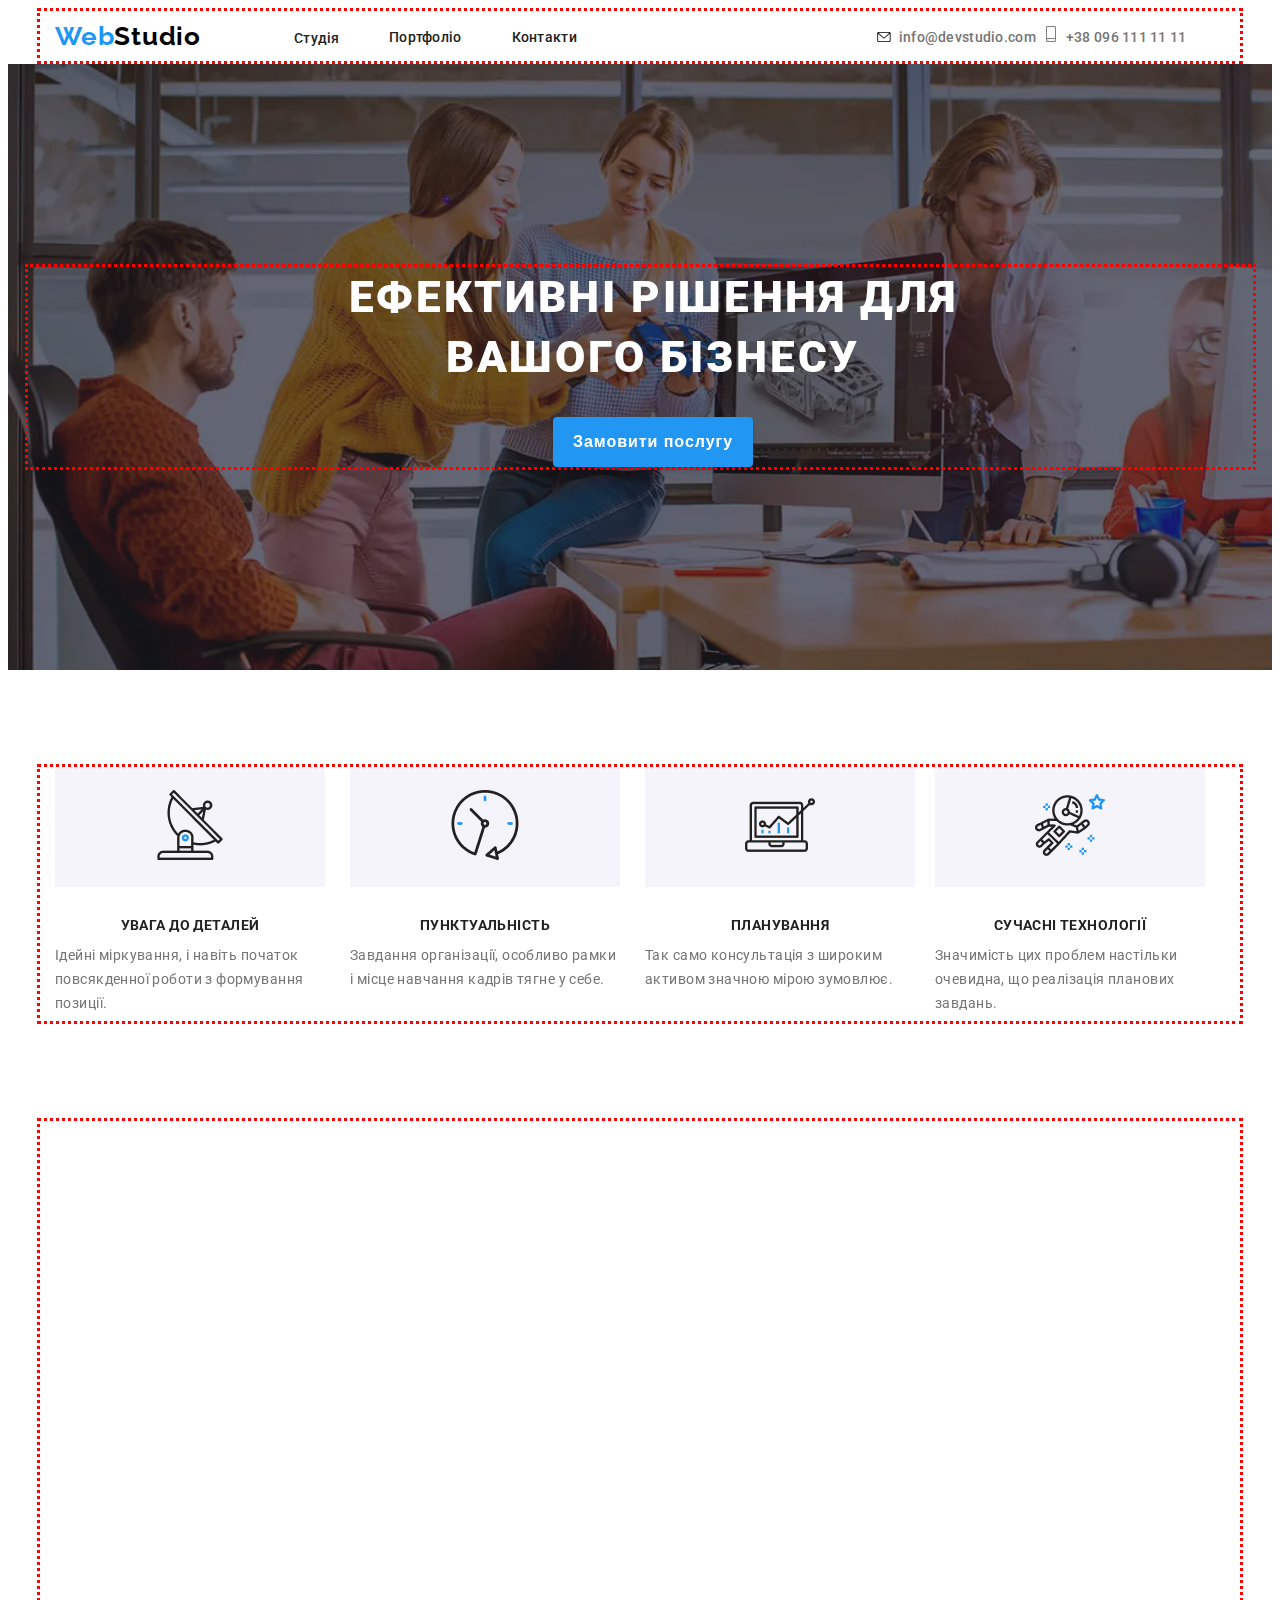
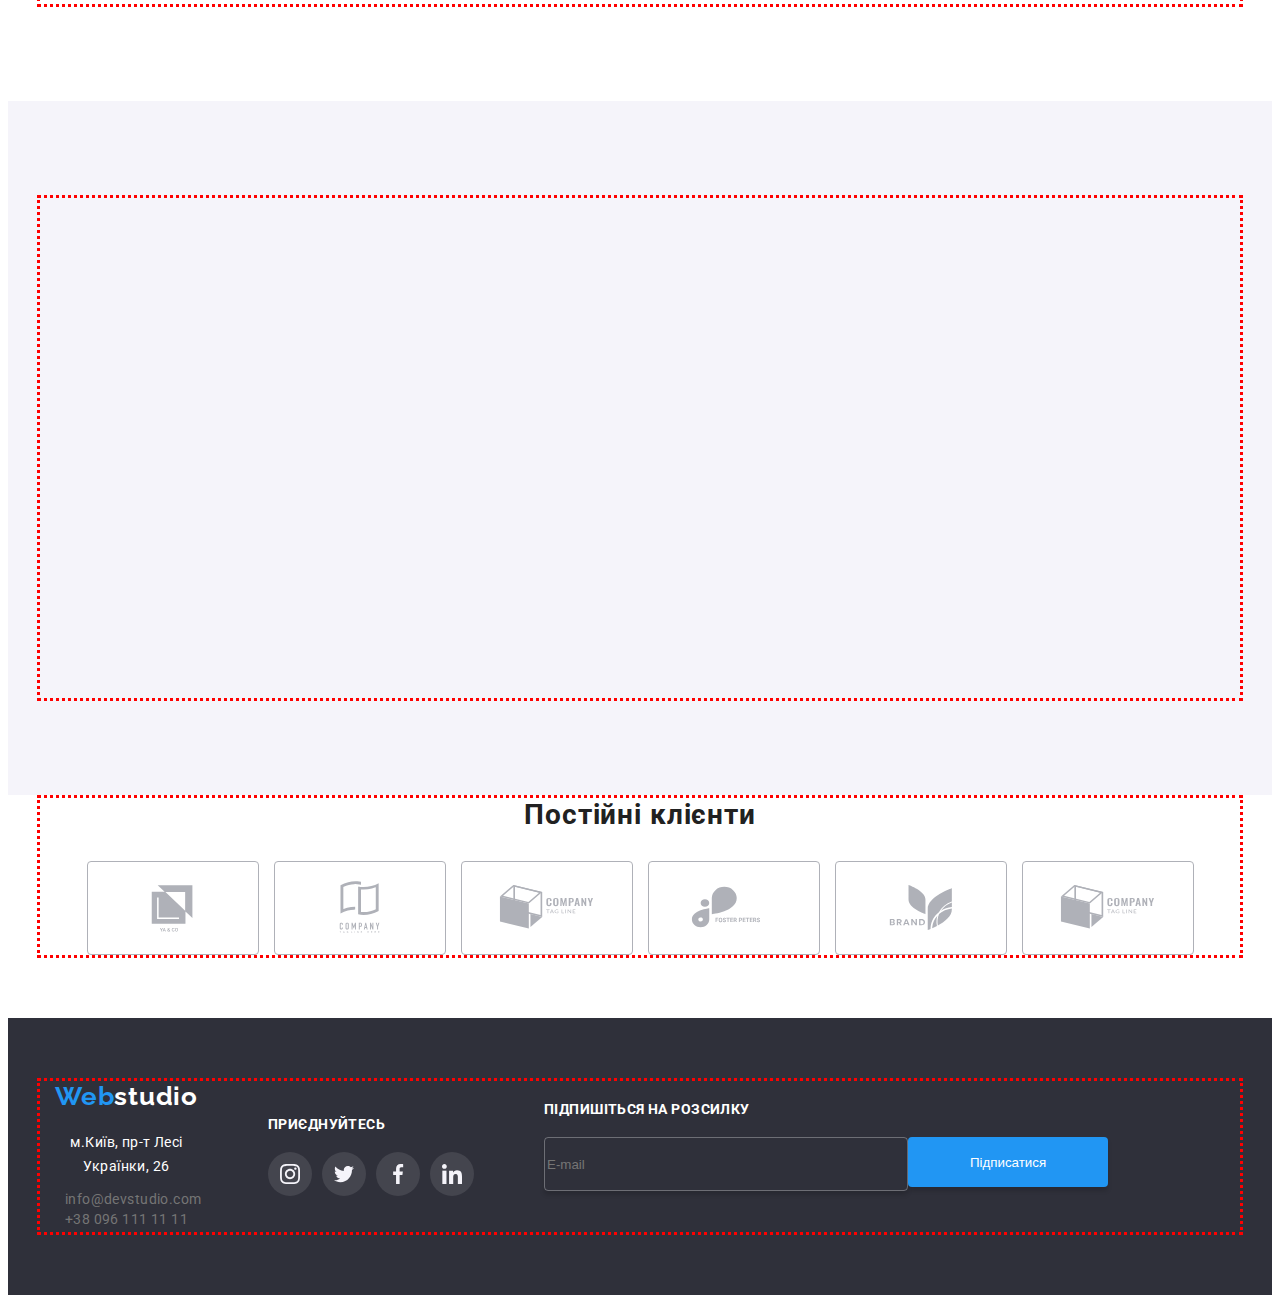
==== commit 6c4ff63a: "fix" ====
--- a/index.html
+++ b/index.html
@@ -26,7 +26,7 @@
   <header class="header">
     <div class="container ">
       <nav class="header__navigation">
-        <!-- <a class="header__logo"  href="./index.html">Web<span class="header__accent">Studio</span></a> -->
+       <a class="header__logo"  href="./index.html">Web<span class="header__accent">Studio</span></a>
 
         <ul class="header__list">
           <li class="header__item header__studiotb">
@@ -47,37 +47,10 @@
               <a class="header__adress" href="tel:380961111111"><span><svg class="phone-svg"><use href="./images/symbol-defs.svg#icon-smartphone"></use></svg></span>+38 096 111 11 11</a>
             </li>
           </ul>
-        <nav header__mobile-menus>
-          <div class="header__wrapper">
-<label for="menuToggle"> <svg class="header__mobmenu"><use href="./images/symbol-defs.svg#icon-icon-menu"></use></svg></label>
-<input id="menuToggle" type="checkbox">
-<div class="header__mobile-box">
-  <ul class="header__mobile-menu-about ckearfix">
-    <li class="header__mobile-studio">Студія</li>
-  <li class="header__mobile-portfolio">Портфоліо</li>
-  <li class="header__mobile-contacts">Контакти</li>
-</ul>
-
-
-  <ul class="header__mobile-connection">
-    <li class="header__mobile-number">+38 096 111 11 11</li>
-  <li class="header__mobile-mail">info@devstudio.com</li>
-</ul>
-
-  <ul class="header__mobile-network">
-    <li class="header__mobile-instagram">Instagram</li>
-    <li class="header__mobile-Twitter">Twitter</li>
-    <li class="header__mobile-Facebook">Facebook</li>
-    <li class="header__mobile-LinkedIn">LinkedIn</li>
-  </ul>
-</div>
-          </div>
-          <section class="header__content">
-            <div class="wrapper"></div>
-          </section>
-        </nav>
-       
-      </nav>
+      
+   <button class="header__moblbutton" type="button"><svg class="header__mobmenu"><use href="./images/symbol-defs.svg#icon-icon-menu"></use></svg>
+     </button>
+
     </div>
   </header>  
     <main>  
--- a/css/main.min.css
+++ b/css/main.min.css
@@ -1 +1 @@
-.header__contacts{align-items:center;gap:50px;display:flex}.header__adress,.header__link{font-size:14px;font-weight:500;letter-spacing:.28px}.header .perf::after{flex-shrink:0;height:4px;border-radius:2px;display:block}.info__text,.info__heading{font-size:14px;letter-spacing:.42px}.info__before::before,.info__austronaut::before,.info__clock::before,.info__spytnik::before{background-color:#f5f4fa;width:270px;height:120px}.pictures__box,.pictures__photo{position:relative;width:370px}.clients__box,.clients__name{justify-content:center;display:flex}.footer__svg,.footer__social{display:flex;align-items:center}.footer__links,.footer__join{color:#fff;font-family:Roboto;font-size:14px;font-style:normal;font-weight:700;line-height:normal;letter-spacing:.42px;text-transform:uppercase}.buttons-all,.button{border-radius:4px;color:#212121;font-weight:500;letter-spacing:.48px}.button-5:hover,.button-4:hover,.button-3:hover,.button-2:hover,.buttons-all:hover{box-shadow:0px 2px 2px 0px rgba(0,0,0,.12),0px 1px 2px 0px rgba(0,0,0,.08),0px 3px 1px 0px rgba(0,0,0,.1);background-color:#2196f3;color:#f5f4fa}.card-background,.box{display:flex;align-items:center}.container{max-width:450px;width:100%;border:dotted red;margin:0 auto;padding-left:15px;padding-right:15px}@media screen and (min-width: 768px){.container{max-width:738px;width:100%}}@media screen and (min-width: 1200px){.container{max-width:1170px;width:100%}}body{font-family:Roboto}button{border:none}img{display:block;width:100%;max-width:100%;height:auto}a{text-decoration:none}.header__information,.header__item,.header__contact,.info__item,.pictures__list,.workers__list,.buttons,.list{list-style:none}h1,h2,h3,h4,h5,h6,ul,p{margin:0;padding:0;list-style:none}.header__navigation{display:flex;padding-top:10px}@media screen and (min-width: 320px){.header__navigation{padding-bottom:10px}}@media screen and (min-width: 768px){.header__studiotb{width:45px;height:16px}}.header__logo{color:#2196f3;font-family:Raleway;font-size:26px;font-weight:700;letter-spacing:.78px;align-items:center;align-self:center}@media screen and (min-widthL: 768px){.header__logo{width:134px;height:28px}}.header__accent{color:#000}.header__list{display:none}@media screen and (min-width: 768px){.header__list{display:flex;gap:40px;margin-right:70px;margin-left:60px;align-items:center}}@media screen and (min-width: 1200px){.header__list{gap:50px;margin-left:93px;margin-right:300px}}.header__link{color:#212121;transition-duration:500ms;transition-timing-function:cubic-bezier(0.4, 0, 0.2, 1);transition-property:color}.header__studio{transition-property:color;transition-duration:500ms}.header__contacts{display:none}@media screen and (min-width: 768px){.header__contacts{display:flex;flex-direction:column;gap:10px;align-items:flex-start}}@media screen and (min-width: 1200px){.header__contacts{flex-direction:row;align-items:center}}.header__adress{color:#757575}@media screen and (min-width: 768px){.header__adress{width:116px;height:14px}}.header__link:hover{color:#2196f3}.header__adress:hover{color:#2196f3}.header__adress:hover .mail-svg{fill:#2196f3}.header .phone-svg{width:10px;height:16px;flex-shrink:0;margin-right:10px;fill:gray}.header__adress:hover .phone-svg{fill:#2196f3}.header .studio__color{color:#fff}.header .perf{margin-bottom:28px}.header .perf::after{content:"";background:#2196f3;margin:auto;width:78px;top:80px;right:1113px;color:#2196f3}.header__information{box-shadow:inset 0px -5px 10px -10px gray}.header .mail{margin-bottom:9px}.header__mails{width:14px;height:10px;flex-shrink:0;margin-right:8px}.header nav input{display:none}@media screen and (min-width: 320px){.header__mobile-menus{background-color:#7fffd4}}@media screen and (min-width: 768px){.header__mobile-menus{background-color:rgba(0,0,0,0)}}@media screen and (min-width: 320px){.header__mobile-box{display:block}}@media screen and (min-width: 768px){.header__mobile-box{display:none}}.header__wrapper{margin:0 auto}@media screen and (min-width: 1200px){.header__moblbutton{display:none}}@media screen and (min-width: 768px){.header__moblbutton{display:none}}@media screen and (min-width: 320px){.header__moblbutton{background-color:rgba(0,0,0,0);margin-left:auto}}.header__mobmenu{width:40px;height:40px;flex-shrink:0}@media screen and (min-width: 1200px){.header__mobmenu{display:none}}@media screen and (min-width: 768px){.header__mobmenu{display:none}}@media screen and (min-width: 320px){.header__mobmenu{background-color:rgba(0,0,0,0)}}.header__mobile-studio{color:#2196f3;text-align:center;font-family:Roboto;font-size:40px;font-style:normal;font-weight:500;line-height:normal;letter-spacing:.8px}.header__mobile-portfolio{color:#212121;font-family:Roboto;font-size:40px;font-style:normal;font-weight:500;line-height:normal;letter-spacing:.8px}.header__mobile-contacts{color:#212121;font-family:Roboto;font-size:40px;font-style:normal;font-weight:500;line-height:normal;letter-spacing:.8px}.header__mobile-number{color:#2196f3;font-family:Roboto;font-size:34px;font-style:normal;font-weight:500;line-height:normal;letter-spacing:.68px}.header__mobile-mail{color:#757575;font-family:Roboto;font-size:24px;font-style:normal;font-weight:500;line-height:normal;letter-spacing:.48px}.header__mobile-menu-about{display:flex;flex-direction:column;align-items:flex-start;gap:32px;margin-bottom:302px}.header__mobile-network{display:flex;gap:20px}.header__mobile-connection{display:flex;flex-direction:column;gap:32px;margin-bottom:64px}.header__mobile-instagram{color:#2196f3;font-family:Roboto;font-size:18px;font-style:normal;font-weight:500;line-height:22px;letter-spacing:.36px}.header__mobile-Twitter{color:#2196f3;font-family:Roboto;font-size:18px;font-style:normal;font-weight:500;line-height:22px;letter-spacing:.36px}.header__mobile-Facebook{color:#2196f3;font-family:Roboto;font-size:18px;font-style:normal;font-weight:500;line-height:22px;letter-spacing:.36px}.header__mobile-LinkedIn{color:#2196f3;font-family:Roboto;font-size:18px;font-style:normal;font-weight:500;line-height:22px;letter-spacing:.36px}.hero{display:flex;background-color:#2f303a;background-image:linear-gradient(rgba(47, 48, 58, 0.4), rgba(47, 48, 58, 0.4)),url(../images/hero-img.webp);background-repeat:no-repeat;background-size:cover;padding-top:118px;padding-bottom:118px}@media screen and (min-width: 1200px){.hero{padding-top:200px;padding-bottom:200px}}.hero__heading{max-width:696px;margin-bottom:30px}@media screen and (min-width: 320px){.hero__heading{color:#fff;text-align:center;font-family:Roboto;font-size:26px;font-style:normal;font-weight:900;line-height:42px;letter-spacing:1.56px;text-transform:uppercase;max-width:696px}}@media screen and (min-width: 1200px){.hero__heading{color:#fff;text-align:center;font-family:Roboto;font-size:44px;font-style:normal;font-weight:900;line-height:60px;letter-spacing:2.64px;text-transform:uppercase;width:696px;height:120px}}@media screen and (min-width: 768px){.hero__heading{margin-right:auto;margin-left:auto}}.hero__button{width:216px;height:50px;border-radius:4px;background:#2196f3;box-shadow:0px 4px 4px 0px rgba(0,0,0,.15)}@media screen and (min-width: 320px){.hero__button{width:200px;height:50px;flex-shrink:0;display:flex;justify-content:center;align-items:center;margin-left:auto;margin-right:auto}}@media screen and (min-width: 768px){.hero__button{width:200px;height:50px;flex-shrink:0;margin-left:auto;margin-right:auto}}@media screen and (min-width: 1200px){.hero__button{margin-left:250px;margin-left:auto;margin-right:auto}}.hero__button__text{color:#fff;text-align:center;font-size:16px;font-weight:700;letter-spacing:.96px}@media screen and (min-width: 320px){.hero__box{max-width:480px;width:100%;flex-shrink:0}}@media screen and (min-width: 768px){.hero__box{width:768px;flex-shrink:0}}@media screen and (min-width: 1200px){.hero__box{padding-left:40px;max-width:1170px;width:100%}}.info{padding-top:60px;padding-bottom:60px}@media screen and (min-width: 768px){.info{padding-bottom:94px;padding-bottom:60px}}@media screen and (min-width: 1200px){.info{padding-top:94px;padding-bottom:94px}}.info__list{display:flex}@media screen and (min-width: 320px){.info__list{display:flex;flex-direction:column;gap:30px}}@media screen and (min-width: 768px){.info__list{gap:60px;display:flex;flex-direction:row;flex-wrap:wrap}}@media screen and (min-width: 1200px){.info__list{display:flex;flex-direction:row;gap:30px;height:254px}}@media screen and (min-width: 320px){.info__spytnik{width:450px;max-width:100%;flex-shrink:0}}@media screen and (min-width: 1200px){.info__spytnik{margin-right:15px}}.info__heading{color:#212121;font-weight:700;text-transform:uppercase;margin-top:20px}@media screen and (min-width: 320px){.info__heading{width:270px;height:16px;display:flex;justify-content:center;margin:0 auto;margin-top:30px}}@media screen and (min-width: 768px){.info__heading{color:#212121;font-family:Roboto;font-size:14px;font-style:normal;font-weight:700;line-height:normal;letter-spacing:.42px;text-transform:uppercase}}@media screen and (min-width: 1200px){.info__heading{width:270px;height:16px}}.info__text{margin-top:10px;color:#757575;font-weight:400;line-height:1.71}@media screen and (min-width: 320px){.info__text{flex-shrink:0;color:#757575;font-family:Roboto;font-size:14px;font-style:normal;font-weight:400;line-height:24px;letter-spacing:.42px}}@media screen and (min-width: 768px){.info__text{flex-shrink:0}}@media screen and (min-width: 1200px){.info__text{width:270px;height:72px;flex-shrink:0}}.info__spytnik::before{display:flex;content:url(../images/spytnik.png);text-align:center;align-items:center;justify-content:center}@media screen and (min-width: 320px){.info__spytnik::before{width:100%;max-width:420px;height:120px;flex-shrink:0}}@media screen and (min-width: 768px){.info__spytnik::before{width:340px;height:120px;flex-shrink:0}}@media screen and (min-width: 1200px){.info__spytnik::before{width:270px;height:120px;flex-shrink:0}}.info__item{display:flex}@media screen and (min-width: 320px){.info__item{max-width:100%;flex-direction:column}}@media screen and (min-width: 768px){.info__item{width:300px;flex-shrink:0}}@media screen and (min-width: 1200px){.info__item{width:250px;height:120px;flex-shrink:0}}@media screen and (min-width: 1200px){.info__clock{margin-right:15px}}.info__clock::before{display:flex;content:url(../images/clock.png);text-align:center;align-items:center;justify-content:center}@media screen and (min-width: 320px){.info__clock::before{width:100%;max-width:420px;height:120px;flex-shrink:0}}@media screen and (min-width: 768px){.info__clock::before{width:340px;height:120px;flex-shrink:0}}@media screen and (min-width: 1200px){.info__clock::before{width:270px;height:120px;flex-shrink:0}}.info__austronaut::before{content:url(../images/astronaut.png);display:flex;text-align:center;align-items:center;justify-content:center}@media screen and (min-width: 320px){.info__austronaut::before{width:100%;max-width:420px;height:120px;flex-shrink:0}}@media screen and (min-width: 768px){.info__austronaut::before{width:340px;height:120px;flex-shrink:0}}@media screen and (min-width: 1200px){.info__austronaut::before{width:270px;height:120px;flex-shrink:0}}@media screen and (min-width: 1200px){.info__before{margin-right:10px}}.info__before::before{content:url(../images/pc.png);display:flex;text-align:center;align-items:center;justify-content:center}@media screen and (min-width: 320px){.info__before::before{width:100%;max-width:420px;height:120px;flex-shrink:0}}@media screen and (min-width: 768px){.info__before::before{width:340px;height:120px;flex-shrink:0}}@media screen and (min-width: 1200px){.info__before::before{width:270px;height:120px;flex-shrink:0}}.pictures{padding-bottom:94px}@media screen and (min-width: 320px){.pictures{display:none}}@media screen and (min-width: 768px){.pictures{display:none}}@media screen and (min-width: 1200px){.pictures{display:flex}}.pictures__title{color:#212121;text-align:center;font-size:36px;font-weight:700;letter-spacing:1.08px}.pictures__list{display:flex;margin-top:50px;gap:30px;position:relative}.pictures__photo{height:294px}.pictures__box{height:70px;flex-shrink:0;background:rgba(47,48,58,.8);bottom:70px;color:#fff;text-align:center;font-family:Roboto;font-size:14px;padding-top:27px;font-weight:700;line-height:normal;letter-spacing:.42px;text-transform:uppercase}.workers{background:#f5f4fa;padding-top:94px;padding-bottom:94px}.workers__name{color:#212121;text-align:center;font-size:16px;font-weight:500;letter-spacing:.48px;margin-top:30px}@media screen and (min-width: 768px){.workers__name{color:#212121;text-align:center;font-family:Roboto;font-size:16px;font-style:normal;font-weight:500;line-height:normal;letter-spacing:.48px}}.workers__photo{width:270px;height:260px}@media screen and (min-width: 320px){.workers__photo{width:430px;height:460px;flex-shrink:0}}@media screen and (min-width: 768px){.workers__photo{width:354px;height:374px;flex-shrink:0}}@media screen and (min-width: 1200px){.workers__photo{width:270px;height:260px;flex-shrink:0}}.workers__title{text-align:center;color:#212121;text-align:center;font-size:36px;font-weight:700;letter-spacing:1.08px}.workers__list{margin-top:50px;display:flex;gap:20px}@media screen and (min-width: 768px){.workers__list{max-width:738px;height:1102px;flex-shrink:0;display:flex;margin-top:30px;flex-direction:row;flex-wrap:wrap}}@media screen and (min-width: 320px){.workers__list{display:flex;flex-direction:column}}@media screen and (min-width: 1200px){.workers__list{display:flex;flex-wrap:nowrap;flex-direction:row;width:1170px;height:428px;width:100%}}.workers__item{border:1px solid #eee;background:#fff;box-shadow:0px 5px 15px -10px #000}@media screen and (min-width: 320px){.workers__item{width:430px;height:622px;flex-shrink:0}}@media screen and (min-width: 768px){.workers__item{width:354px;height:536px;flex-shrink:0}}@media screen and (min-width: 1200px){.workers__item{width:270px;height:428px;flex-shrink:0}}.workers__skill{color:#757575;text-align:center;font-size:16px;font-weight:400;letter-spacing:.48px;margin-top:10px;padding-bottom:30px}.workers__information{display:flex;justify-content:center;gap:22px;list-style:none;padding-bottom:30px}.workers__instagrams{width:20px;height:20px;flex-shrink:0;fill:#afb1b8;transition-duration:500ms;transition-property:fill,background;transition-timing-function:cubic-bezier(0.4, 0, 0.2, 1)}.workers__linkedins{width:20px;height:20px;flex-shrink:0;fill:#afb1b8;transition-duration:500ms;transition-property:fill,background;transition-timing-function:cubic-bezier(0.4, 0, 0.2, 1)}.workers__facebooks{width:20px;height:20px;flex-shrink:0;fill:#afb1b8;transition-duration:500ms;transition-property:fill,background;transition-timing-function:cubic-bezier(0.4, 0, 0.2, 1)}.workers__twitters{width:20px;height:20px;flex-shrink:0;fill:#afb1b8;transition-duration:500ms;transition-property:fill,background;transition-timing-function:cubic-bezier(0.4, 0, 0.2, 1)}.workers__instagrams :hover{width:44px;height:44px;border-radius:100px}.workers__instagram{width:44px;height:44px;border-radius:100px;display:flex;align-items:center;justify-content:center}.workers__instagram:hover{background-color:#2196f3}.workers__instagram:hover .workers__instagrams{fill:#fff}.workers__twitters :hover{width:44px;height:44px;border-radius:100px}.workers__twitter{width:44px;height:44px;border-radius:100px;display:flex;align-items:center;justify-content:center}.workers__twitter:hover{background-color:#2196f3}.workers__twitter:hover .workers__twitters{fill:#fff}.workers__facebooks :hover{width:44px;height:44px;border-radius:100px}.workers__facebook{width:44px;height:44px;border-radius:100px;display:flex;align-items:center;justify-content:center}.workers__facebook:hover{background-color:#2196f3}.workers__facebook:hover .workers__facebooks{fill:#fff}.workers__linkedins :hover{width:44px;height:44px;border-radius:100px}.workers__linkedin{width:44px;height:44px;border-radius:100px;display:flex;align-items:center;justify-content:center}.workers__linkedin:hover{background-color:#2196f3}.workers__linkedin:hover .workers__linkedins{fill:#fff}@media screen and (min-width: 768px){.clients{padding-bottom:60px}}@media screen and (min-width: 320px){.clients{padding-bottom:60px}}.clients__title{color:#212121;text-align:center;font-family:Roboto;font-size:36px;font-weight:700;line-height:normal;letter-spacing:1.08px;justify-content:center}@media screen and (min-width: 320px){.clients__title{margin-bottom:30px;color:#212121;text-align:center;font-family:Roboto;font-size:28px;font-style:normal;font-weight:700;line-height:normal;letter-spacing:.84px}}@media screen and (min-width: 768px){.clients__title{color:#212121;text-align:center;font-family:Roboto;font-size:28px;font-style:normal;font-weight:700;line-height:normal;letter-spacing:.84px}}@media screen and (min-width: 768px){.clients__title{width:314px;margin-left:auto;margin-right:auto;margin-bottom:30px}}.clients__name{gap:30px;list-style:none}@media screen and (min-width: 320px){.clients__name{display:flex;flex-direction:row;flex-wrap:wrap}}@media screen and (min-width: 768px){.clients__name{display:flex;flex-direction:row;flex-wrap:wrap}}@media screen and (min-width: 1200px){.clients__name{gap:15px}}.clients__box{border-radius:4px;border:1px solid #afb1b8;width:170px;height:92px;flex-shrink:0;align-items:center}@media screen and (min-width: 320px){.clients__box{width:200px;height:92px;flex-shrink:0}}@media screen and (min-width: 768px){.clients__box{width:226px;height:92px;flex-shrink:0}}@media screen and (min-width: 1200px){.clients__box{width:170px;height:92px;flex-shrink:0}}.clients__logo{width:106px;height:60px;flex-shrink:0;fill:#afb1b8;transition-duration:500ms;transition-property:fill,background;transition-timing-function:cubic-bezier(0.4, 0, 0.2, 1)}.clients__box:hover{color:#2196f3;border:1px solid #2196f3}.clients__box:hover .clients__logo{fill:#2196f3}.footer{background:#2f303a;padding-top:60px;padding-bottom:60px}.footer__social{gap:70px}@media screen and (min-width: 320px){.footer__social{display:flex;flex-direction:column;text-align:center;grid-template-columns:repeat(1, 1fr);align-items:center}}@media screen and (min-width: 768px){.footer__social{display:flex;flex-direction:row;flex-wrap:wrap;justify-content:center;grid-template-columns:repeat(2, 1fr)}}@media screen and (min-width: 1200px){.footer__social{display:flex;flex-direction:row;flex-wrap:nowrap}}.footer__logo{color:#2196f3;font-family:Raleway;font-size:26px;font-weight:700;letter-spacing:.78px}.footer__adres{color:#fff;font-size:14px;font-weight:400;line-height:1.71;letter-spacing:.42px;margin-top:20px;font-style:normal}.footer__info{list-style:none;color:#757575;font-size:14px;font-weight:400;line-height:1.71;letter-spacing:.42px;margin-top:9px;display:flex;flex-direction:column;justify-content:center;align-items:flex-start}.footer__media{display:flex;flex-direction:column}.footer__join{margin-bottom:20px}@media screen and (min-width: 768px){.footer__join{text-align:center}}@media screen and (min-width: 1200px){.footer__join{text-align:start}}.footer__svg{border-radius:100px;background-color:rgba(255,255,255,.1);width:44px;height:44px;flex-shrink:0;justify-content:center;fill:#f5f4fa;transition-duration:500ms;transition-property:fill,background;transition-timing-function:cubic-bezier(0.4, 0, 0.2, 1)}.footer__link{width:20px;height:20px;flex-shrink:0;fill:#f5f4fa}.footer__svg:hover{background-color:#2196f3}.footer__socials{display:flex;list-style:none;gap:10px}@media screen and (min-width: 768px){.footer__about{width:100%}}.footer__links{margin-bottom:20px}@media screen and (min-width: 1200px){.footer__links{display:flex;text-align:start}}@media screen and (min-width: 768px){.footer__links{text-align:center}}.footer__sub{max-width:358px;width:100%;height:50px;flex-shrink:0;border-radius:4px;border:1px solid rgba(255,255,255,.3);background:rgba(33,150,243,0);box-shadow:0px 4px 4px 0px rgba(0,0,0,.15);margin-bottom:20px}.footer__telegram{position:relative;width:200px;height:50px;flex-shrink:0;border-radius:4px;background:#2196f3;box-shadow:0px 4px 4px 0px rgba(0,0,0,.15);color:#fff}.footer__logos{position:relative;width:24px;height:24px;flex-shrink:0;fill:#fff;right:48px;top:7px}.footer__mail{width:16px;height:12px;flex-shrink:0;margin-right:10px;fill:gray}@media screen and (min-width: 320px){.footer__mail{margin-bottom:8px}}@media screen and (min-width: 768px){.footer__spaces{display:block;display:flex;align-items:center;flex-direction:column;gap:0px;width:100%}}@media screen and (min-width: 1200px){.footer__spaces{display:flex;flex-direction:row;align-items:start}}.footer__infos{display:flex;flex-direction:column;align-items:center}.backdrop{width:528px;height:581px;flex-shrink:0;background-color:#fff;position:fixed;transform:translate(50%, 40%);top:1%;right:50%;border-radius:4px;background:#fff;box-shadow:0px 1px 3px 0px rgba(0,0,0,.12),0px 1px 1px 0px rgba(0,0,0,.14),0px 2px 1px 0px rgba(0,0,0,.2);transition-timing-function:cubic-bezier(0.4, 0, 0.2, 1);transition-duration:500ms}@media screen and (min-width: 320px){.backdrop{width:450px;height:609px;flex-shrink:0}}@media screen and (min-width: 768px){.backdrop{width:450px;height:609px;flex-shrink:0}}@media screen and (min-width: 1200px){.backdrop{width:528px;height:581px;flex-shrink:0}}.modal{position:relative}.close-modal{width:18px;height:18px;flex-shrink:0}.backdrop-btn{stroke-width:1px;stroke:rgba(0,0,0,.1);width:30px;height:30px;flex-shrink:0;border-radius:20px;display:flex;justify-content:center;align-items:center;position:relative;left:490px;top:14px;background-color:#fff;border-radius:20px}@media screen and (min-width: 320px){.backdrop-btn{left:410px}}@media screen and (min-width: 768px){.backdrop-btn{left:410px}}@media screen and (min-width: 1200px){.backdrop-btn{left:490px}}.feedback-title{width:448px;height:40px;flex-shrink:0;color:#757575;font-family:Roboto;font-size:12px;font-style:normal;font-weight:400;line-height:normal;letter-spacing:.12px}.feedback-title-big{color:#757575;font-family:Roboto;font-size:12px;font-style:normal;font-weight:400;line-height:normal;letter-spacing:.12px;margin-bottom:4px}.write-space{display:block;border-radius:4px;border:1px solid rgba(33,33,33,.2);width:448px;height:40px;padding:0px 42px 0px 42px;font-family:"Roboto";font-size:12px;font-weight:400;letter-spacing:.12px}@media screen and (min-width: 320px){.write-space{width:370px;height:40px;flex-shrink:0}}@media screen and (min-width: 768px){.write-space{width:370px;height:40px;flex-shrink:0}}@media screen and (min-width: 1200px){.write-space{width:448px;height:40px;flex-shrink:0}}.modal-svg{width:18px;height:18px;position:relative;left:12px;bottom:30px}.big-input{display:block;border-radius:4px;border:1px solid rgba(33,33,33,.2);font-family:"Roboto";font-size:12px;font-weight:400;letter-spacing:.12px;width:448px;height:120px;padding:0px 16px 82px 16px}@media screen and (min-width: 320px){.big-input{width:370px;height:120px;flex-shrink:0}}@media screen and (min-width: 768px){.big-input{width:370px;height:120px;flex-shrink:0}}@media screen and (min-width: 1200px){.big-input{width:448px;height:120px;flex-shrink:0}}.blank-info{list-style:none;padding-left:42px}.modal-text{margin-bottom:4px;color:#757575;font-family:Roboto;font-size:12px;font-style:normal;font-weight:400;line-height:normal;letter-spacing:.12px}.blue-text{color:#2196f3;font-family:Roboto;font-size:14px;font-style:normal;font-weight:400;line-height:24px;letter-spacing:.42px;text-decoration-line:underline}@media screen and (min-width: 768px){.blue-text{color:#757575;font-family:Roboto;font-size:12px;font-style:normal;font-weight:400;line-height:normal;letter-spacing:.12px}}.Conditions-contract{margin-top:20px;padding-left:57px}.comfirm-svg{margin-right:7px}.send-info{width:200px;height:50px;flex-shrink:0;border-radius:4px;background:#188ce8;box-shadow:0px 4px 4px 0px rgba(0,0,0,.15);display:block;margin-left:165px;margin-left:auto;margin-right:auto}@media screen and (min-width: 768px){.send-info{width:200px;height:50px;flex-shrink:0}}.send-color{display:block;color:#fff;text-align:center;font-family:Roboto;font-size:16px;font-style:normal;font-weight:700;line-height:30px;letter-spacing:.96px}.backdrop-btn:hover .close-modal{stroke-width:1px;stroke:rgba(0,0,0,.1);fill:#2196f3}.is-hidden{opacity:0;visibility:hidden;pointer-events:none}.give-feedback{color:#212121;text-align:center;font-family:Roboto;font-size:20px;font-style:normal;font-weight:700;line-height:normal;letter-spacing:.6px;margin-left:auto;margin-right:auto}@media screen and (min-width: 320px){.give-feedback{width:370px}}@media screen and (min-width: 768px){.give-feedback{color:#212121;text-align:center;font-family:Roboto;font-size:20px;font-style:normal;font-weight:700;line-height:30px;letter-spacing:.6px;width:370px}}@media screen and (min-width: 1200px){.give-feedback{width:448px}}.buttons-catalogue{padding-top:94px;padding-bottom:50px}.buttons{display:flex;gap:8px;justify-content:center}@media screen and (min-width: 320px){.buttons{width:326px;height:91px;display:flex;flex-direction:row;justify-content:center;flex-wrap:wrap;justify-content:start;gap:8px}}@media screen and (min-width: 320px)and (min-width: 768px){.buttons{display:flex;flex-direction:row;margin-right:auto;margin-left:auto;flex-wrap:wrap;height:38px;width:575px;gap:8px}}.button{transition-duration:500ms;transition-property:fill,background;transition-timing-function:cubic-bezier(0.4, 0, 0.2, 1)}.photo-post{padding-bottom:94px}.buttons-all{text-align:center;font-size:16px;font-style:normal;line-height:26px;width:73px;height:38px;transition-duration:500ms;transition-property:color,background;transition-timing-function:cubic-bezier(0.4, 0, 0.2, 1)}@media screen and (min-width: 320px){.buttons-all{width:73px;height:38px;flex-shrink:0}}@media screen and (min-width: 768px){.buttons-all{width:73px;height:38px;flex-shrink:0}}.card-poster:hover{box-shadow:1px 4px 6px 0px rgba(0,0,0,.16),0px 4px 4px 0px rgba(0,0,0,.06),0px 1px 1px 0px rgba(0,0,0,.12)}.button-2{width:125px;height:38px}@media screen and (min-width: 320px){.button-2{width:125px;height:38px;flex-shrink:0}}@media screen and (min-width: 768px){.button-2{width:125px;height:38px;flex-shrink:0}}.button-3{width:122px;height:38px}@media screen and (min-width: 320px){.button-3{width:112px;height:38px;flex-shrink:0}}@media screen and (min-width: 768px){.button-3{width:112px;height:38px;flex-shrink:0}}.button-4{width:130px;height:38px}@media screen and (min-width: 320px){.button-4{width:103px;height:38px;flex-shrink:0}}@media screen and (min-width: 768px){.button-4{width:103px;height:38px;flex-shrink:0}}.button-5{width:130px;height:38px}@media screen and (min-width: 320px){.button-5{width:130px;height:38px;flex-shrink:0}}@media screen and (min-width: 768px){.button-5{width:130px;height:38px;flex-shrink:0}}.list{display:flex;flex-wrap:wrap;gap:30px;display:grid;grid-template-columns:repeat(3, 1fr);position:relative}@media screen and (min-width: 320px){.list{display:flex;justify-content:center;flex-wrap:wrap;grid-template-columns:repeat(1, 1fr)}}@media screen and (min-width: 768px){.list{display:grid;grid-template-columns:repeat(2, 1fr)}}@media screen and (min-width: 1200px){.list{display:grid;grid-template-columns:repeat(3, 1fr)}}.list__photo{width:100%;border:1px solid #eee;background:#fff;position:relative;overflow:hidden}@media screen and (min-width: 768px){.list__photo{width:354px;flex-basis:100%;flex-shrink:0}}.list__poster:hover .card-background{opacity:1;transition:all .5s;top:0}@media screen and (min-width: 768px){.list__posters{width:354px;height:294px;flex-shrink:0}}.list__about{margin-top:20px;color:#212121;font-family:Roboto;font-size:18px;font-weight:700;line-height:36px;letter-spacing:1.08px;padding-left:24px}.list__name{margin-top:4px;color:#757575;font-size:16px;font-weight:400;line-height:30px;letter-spacing:.48px;padding-left:24px;padding-bottom:20px}a{color:inherit}.photo-post{padding-bottom:94px}.box{flex-direction:column}.card-background{width:370px;height:294px;background:rgba(33,150,243,.9);position:absolute;z-index:2;top:2px;justify-content:center;opacity:0;top:100%}.text-card{width:322px;color:#fff;font-family:Roboto;font-size:18px;font-style:normal;font-weight:400;line-height:28px;letter-spacing:.54px;align-items:center;text-align:center}.perf{margin-bottom:28px}.photo-post{padding-bottom:94px}/*# sourceMappingURL=main.min.css.map */+.header__contacts{align-items:center;gap:50px;display:flex}.header__adress,.header__link{font-size:14px;font-weight:500;letter-spacing:.28px}.header .perf::after{flex-shrink:0;height:4px;border-radius:2px;display:block}.info__text,.info__heading{font-size:14px;letter-spacing:.42px}.info__before::before,.info__austronaut::before,.info__clock::before,.info__spytnik::before{background-color:#f5f4fa;width:270px;height:120px}.pictures__box,.pictures__photo{position:relative;width:370px}.clients__box,.clients__name{justify-content:center;display:flex}.footer__svg,.footer__social{display:flex;align-items:center}.footer__links,.footer__join{color:#fff;font-family:Roboto;font-size:14px;font-style:normal;font-weight:700;line-height:normal;letter-spacing:.42px;text-transform:uppercase}.buttons-all,.button{border-radius:4px;color:#212121;font-weight:500;letter-spacing:.48px}.button-5:hover,.button-4:hover,.button-3:hover,.button-2:hover,.buttons-all:hover{box-shadow:0px 2px 2px 0px rgba(0,0,0,.12),0px 1px 2px 0px rgba(0,0,0,.08),0px 3px 1px 0px rgba(0,0,0,.1);background-color:#2196f3;color:#f5f4fa}.card-background,.box{display:flex;align-items:center}.container{max-width:450px;width:100%;border:dotted red;margin:0 auto;padding-left:15px;padding-right:15px}@media screen and (min-width: 768px){.container{max-width:738px;width:100%}}@media screen and (min-width: 1200px){.container{max-width:1170px;width:100%}}body{font-family:Roboto}button{border:none}img{display:block;width:100%;max-width:100%;height:auto}a{text-decoration:none}.header__information,.header__item,.header__contact,.info__item,.pictures__list,.workers__list,.buttons,.list{list-style:none}h1,h2,h3,h4,h5,h6,ul,p{margin:0;padding:0;list-style:none}.header__navigation{display:flex;padding-top:10px}@media screen and (min-width: 320px){.header__navigation{padding-bottom:10px}}@media screen and (min-width: 768px){.header__studiotb{width:45px;height:16px}}.header__logo{color:#2196f3;font-family:Raleway;font-size:26px;font-weight:700;letter-spacing:.78px;align-items:center;align-self:center}@media screen and (min-widthL: 768px){.header__logo{width:134px;height:28px}}.header__accent{color:#000}.header__list{display:none}@media screen and (min-width: 768px){.header__list{display:flex;gap:40px;margin-right:70px;margin-left:60px;align-items:center}}@media screen and (min-width: 1200px){.header__list{gap:50px;margin-left:93px;margin-right:300px}}.header__link{color:#212121;transition-duration:500ms;transition-timing-function:cubic-bezier(0.4, 0, 0.2, 1);transition-property:color}.header__studio{transition-property:color;transition-duration:500ms}.header__contacts{display:none}@media screen and (min-width: 768px){.header__contacts{display:flex;flex-direction:column;gap:10px;align-items:flex-start}}@media screen and (min-width: 1200px){.header__contacts{flex-direction:row;align-items:center}}.header__adress{color:#757575}@media screen and (min-width: 768px){.header__adress{width:116px;height:14px}}.header__link:hover{color:#2196f3}.header__adress:hover{color:#2196f3}.header__adress:hover .mail-svg{fill:#2196f3}.header .phone-svg{width:10px;height:16px;flex-shrink:0;margin-right:10px;fill:gray}.header__adress:hover .phone-svg{fill:#2196f3}.header .studio__color{color:#fff}.header .perf{margin-bottom:28px}.header .perf::after{content:"";background:#2196f3;margin:auto;width:78px;top:80px;right:1113px;color:#2196f3}.header__information{box-shadow:inset 0px -5px 10px -10px gray}.header .mail{margin-bottom:9px}.header__mails{width:14px;height:10px;flex-shrink:0;margin-right:8px}@media screen and (min-width: 1200px){.header__moblbutton{display:none}}@media screen and (min-width: 768px){.header__moblbutton{display:none}}@media screen and (min-width: 320px){.header__moblbutton{background-color:rgba(0,0,0,0);margin-left:auto}}.header__mobmenu{width:40px;height:40px;flex-shrink:0}@media screen and (min-width: 768px){.header__mobmenu{display:none}}@media screen and (min-width: 320px){.header__mobmenu{background-color:rgba(0,0,0,0)}}.hero{display:flex;background-color:#2f303a;background-image:linear-gradient(rgba(47, 48, 58, 0.4), rgba(47, 48, 58, 0.4)),url(../images/hero-img.webp);background-repeat:no-repeat;background-size:cover;padding-top:118px;padding-bottom:118px}@media screen and (min-width: 1200px){.hero{padding-top:200px;padding-bottom:200px}}.hero__heading{max-width:696px;margin-bottom:30px}@media screen and (min-width: 320px){.hero__heading{color:#fff;text-align:center;font-family:Roboto;font-size:26px;font-style:normal;font-weight:900;line-height:42px;letter-spacing:1.56px;text-transform:uppercase;max-width:696px}}@media screen and (min-width: 1200px){.hero__heading{color:#fff;text-align:center;font-family:Roboto;font-size:44px;font-style:normal;font-weight:900;line-height:60px;letter-spacing:2.64px;text-transform:uppercase;width:696px;height:120px}}@media screen and (min-width: 768px){.hero__heading{margin-right:auto;margin-left:auto}}.hero__button{width:216px;height:50px;border-radius:4px;background:#2196f3;box-shadow:0px 4px 4px 0px rgba(0,0,0,.15)}@media screen and (min-width: 320px){.hero__button{width:200px;height:50px;flex-shrink:0;display:flex;justify-content:center;align-items:center;margin-left:auto;margin-right:auto}}@media screen and (min-width: 768px){.hero__button{width:200px;height:50px;flex-shrink:0;margin-left:auto;margin-right:auto}}@media screen and (min-width: 1200px){.hero__button{margin-left:250px;margin-left:auto;margin-right:auto}}.hero__button__text{color:#fff;text-align:center;font-size:16px;font-weight:700;letter-spacing:.96px}@media screen and (min-width: 320px){.hero__box{max-width:480px;width:100%;flex-shrink:0}}@media screen and (min-width: 768px){.hero__box{width:768px;flex-shrink:0}}@media screen and (min-width: 1200px){.hero__box{padding-left:40px;max-width:1170px;width:100%}}.info{padding-top:60px;padding-bottom:60px}@media screen and (min-width: 768px){.info{padding-bottom:94px;padding-bottom:60px}}@media screen and (min-width: 1200px){.info{padding-top:94px;padding-bottom:94px}}.info__list{display:flex}@media screen and (min-width: 320px){.info__list{display:flex;flex-direction:column;gap:30px}}@media screen and (min-width: 768px){.info__list{gap:60px;display:flex;flex-direction:row;flex-wrap:wrap}}@media screen and (min-width: 1200px){.info__list{display:flex;flex-direction:row;gap:30px;height:254px}}@media screen and (min-width: 320px){.info__spytnik{width:450px;max-width:100%;flex-shrink:0}}@media screen and (min-width: 1200px){.info__spytnik{margin-right:15px}}.info__heading{color:#212121;font-weight:700;text-transform:uppercase;margin-top:20px}@media screen and (min-width: 320px){.info__heading{width:270px;height:16px;display:flex;justify-content:center;margin:0 auto;margin-top:30px}}@media screen and (min-width: 768px){.info__heading{color:#212121;font-family:Roboto;font-size:14px;font-style:normal;font-weight:700;line-height:normal;letter-spacing:.42px;text-transform:uppercase}}@media screen and (min-width: 1200px){.info__heading{width:270px;height:16px}}.info__text{margin-top:10px;color:#757575;font-weight:400;line-height:1.71}@media screen and (min-width: 320px){.info__text{flex-shrink:0;color:#757575;font-family:Roboto;font-size:14px;font-style:normal;font-weight:400;line-height:24px;letter-spacing:.42px}}@media screen and (min-width: 768px){.info__text{flex-shrink:0}}@media screen and (min-width: 1200px){.info__text{width:270px;height:72px;flex-shrink:0}}.info__spytnik::before{display:flex;content:url(../images/spytnik.png);text-align:center;align-items:center;justify-content:center}@media screen and (min-width: 320px){.info__spytnik::before{width:100%;max-width:420px;height:120px;flex-shrink:0}}@media screen and (min-width: 768px){.info__spytnik::before{width:340px;height:120px;flex-shrink:0}}@media screen and (min-width: 1200px){.info__spytnik::before{width:270px;height:120px;flex-shrink:0}}.info__item{display:flex}@media screen and (min-width: 320px){.info__item{max-width:100%;flex-direction:column}}@media screen and (min-width: 768px){.info__item{width:300px;flex-shrink:0}}@media screen and (min-width: 1200px){.info__item{width:250px;height:120px;flex-shrink:0}}@media screen and (min-width: 1200px){.info__clock{margin-right:15px}}.info__clock::before{display:flex;content:url(../images/clock.png);text-align:center;align-items:center;justify-content:center}@media screen and (min-width: 320px){.info__clock::before{width:100%;max-width:420px;height:120px;flex-shrink:0}}@media screen and (min-width: 768px){.info__clock::before{width:340px;height:120px;flex-shrink:0}}@media screen and (min-width: 1200px){.info__clock::before{width:270px;height:120px;flex-shrink:0}}.info__austronaut::before{content:url(../images/astronaut.png);display:flex;text-align:center;align-items:center;justify-content:center}@media screen and (min-width: 320px){.info__austronaut::before{width:100%;max-width:420px;height:120px;flex-shrink:0}}@media screen and (min-width: 768px){.info__austronaut::before{width:340px;height:120px;flex-shrink:0}}@media screen and (min-width: 1200px){.info__austronaut::before{width:270px;height:120px;flex-shrink:0}}@media screen and (min-width: 1200px){.info__before{margin-right:10px}}.info__before::before{content:url(../images/pc.png);display:flex;text-align:center;align-items:center;justify-content:center}@media screen and (min-width: 320px){.info__before::before{width:100%;max-width:420px;height:120px;flex-shrink:0}}@media screen and (min-width: 768px){.info__before::before{width:340px;height:120px;flex-shrink:0}}@media screen and (min-width: 1200px){.info__before::before{width:270px;height:120px;flex-shrink:0}}.pictures{padding-bottom:94px}@media screen and (min-width: 320px){.pictures{display:none}}@media screen and (min-width: 768px){.pictures{display:none}}@media screen and (min-width: 1200px){.pictures{display:flex}}.pictures__title{color:#212121;text-align:center;font-size:36px;font-weight:700;letter-spacing:1.08px}.pictures__list{display:flex;margin-top:50px;gap:30px;position:relative}.pictures__photo{height:294px}.pictures__box{height:70px;flex-shrink:0;background:rgba(47,48,58,.8);bottom:70px;color:#fff;text-align:center;font-family:Roboto;font-size:14px;padding-top:27px;font-weight:700;line-height:normal;letter-spacing:.42px;text-transform:uppercase}.workers{background:#f5f4fa;padding-top:94px;padding-bottom:94px}.workers__name{color:#212121;text-align:center;font-size:16px;font-weight:500;letter-spacing:.48px;margin-top:30px}@media screen and (min-width: 768px){.workers__name{color:#212121;text-align:center;font-family:Roboto;font-size:16px;font-style:normal;font-weight:500;line-height:normal;letter-spacing:.48px}}.workers__photo{width:270px;height:260px}@media screen and (min-width: 320px){.workers__photo{width:430px;height:460px;flex-shrink:0}}@media screen and (min-width: 768px){.workers__photo{width:354px;height:374px;flex-shrink:0}}@media screen and (min-width: 1200px){.workers__photo{width:270px;height:260px;flex-shrink:0}}.workers__title{text-align:center;color:#212121;text-align:center;font-size:36px;font-weight:700;letter-spacing:1.08px}.workers__list{margin-top:50px;display:flex;gap:20px}@media screen and (min-width: 768px){.workers__list{max-width:738px;height:1102px;flex-shrink:0;display:flex;margin-top:30px;flex-direction:row;flex-wrap:wrap}}@media screen and (min-width: 320px){.workers__list{display:flex;flex-direction:column}}@media screen and (min-width: 1200px){.workers__list{display:flex;flex-wrap:nowrap;flex-direction:row;width:1170px;height:428px;width:100%}}.workers__item{border:1px solid #eee;background:#fff;box-shadow:0px 5px 15px -10px #000}@media screen and (min-width: 320px){.workers__item{width:430px;height:622px;flex-shrink:0}}@media screen and (min-width: 768px){.workers__item{width:354px;height:536px;flex-shrink:0}}@media screen and (min-width: 1200px){.workers__item{width:270px;height:428px;flex-shrink:0}}.workers__skill{color:#757575;text-align:center;font-size:16px;font-weight:400;letter-spacing:.48px;margin-top:10px;padding-bottom:30px}.workers__information{display:flex;justify-content:center;gap:22px;list-style:none;padding-bottom:30px}.workers__instagrams{width:20px;height:20px;flex-shrink:0;fill:#afb1b8;transition-duration:500ms;transition-property:fill,background;transition-timing-function:cubic-bezier(0.4, 0, 0.2, 1)}.workers__linkedins{width:20px;height:20px;flex-shrink:0;fill:#afb1b8;transition-duration:500ms;transition-property:fill,background;transition-timing-function:cubic-bezier(0.4, 0, 0.2, 1)}.workers__facebooks{width:20px;height:20px;flex-shrink:0;fill:#afb1b8;transition-duration:500ms;transition-property:fill,background;transition-timing-function:cubic-bezier(0.4, 0, 0.2, 1)}.workers__twitters{width:20px;height:20px;flex-shrink:0;fill:#afb1b8;transition-duration:500ms;transition-property:fill,background;transition-timing-function:cubic-bezier(0.4, 0, 0.2, 1)}.workers__instagrams :hover{width:44px;height:44px;border-radius:100px}.workers__instagram{width:44px;height:44px;border-radius:100px;display:flex;align-items:center;justify-content:center}.workers__instagram:hover{background-color:#2196f3}.workers__instagram:hover .workers__instagrams{fill:#fff}.workers__twitters :hover{width:44px;height:44px;border-radius:100px}.workers__twitter{width:44px;height:44px;border-radius:100px;display:flex;align-items:center;justify-content:center}.workers__twitter:hover{background-color:#2196f3}.workers__twitter:hover .workers__twitters{fill:#fff}.workers__facebooks :hover{width:44px;height:44px;border-radius:100px}.workers__facebook{width:44px;height:44px;border-radius:100px;display:flex;align-items:center;justify-content:center}.workers__facebook:hover{background-color:#2196f3}.workers__facebook:hover .workers__facebooks{fill:#fff}.workers__linkedins :hover{width:44px;height:44px;border-radius:100px}.workers__linkedin{width:44px;height:44px;border-radius:100px;display:flex;align-items:center;justify-content:center}.workers__linkedin:hover{background-color:#2196f3}.workers__linkedin:hover .workers__linkedins{fill:#fff}@media screen and (min-width: 768px){.clients{padding-bottom:60px}}@media screen and (min-width: 320px){.clients{padding-bottom:60px}}.clients__title{color:#212121;text-align:center;font-family:Roboto;font-size:36px;font-weight:700;line-height:normal;letter-spacing:1.08px;justify-content:center}@media screen and (min-width: 320px){.clients__title{margin-bottom:30px;color:#212121;text-align:center;font-family:Roboto;font-size:28px;font-style:normal;font-weight:700;line-height:normal;letter-spacing:.84px}}@media screen and (min-width: 768px){.clients__title{color:#212121;text-align:center;font-family:Roboto;font-size:28px;font-style:normal;font-weight:700;line-height:normal;letter-spacing:.84px}}@media screen and (min-width: 768px){.clients__title{width:314px;margin-left:auto;margin-right:auto;margin-bottom:30px}}.clients__name{gap:30px;list-style:none}@media screen and (min-width: 320px){.clients__name{display:flex;flex-direction:row;flex-wrap:wrap}}@media screen and (min-width: 768px){.clients__name{display:flex;flex-direction:row;flex-wrap:wrap}}@media screen and (min-width: 1200px){.clients__name{gap:15px}}.clients__box{border-radius:4px;border:1px solid #afb1b8;width:170px;height:92px;flex-shrink:0;align-items:center}@media screen and (min-width: 320px){.clients__box{width:200px;height:92px;flex-shrink:0}}@media screen and (min-width: 768px){.clients__box{width:226px;height:92px;flex-shrink:0}}@media screen and (min-width: 1200px){.clients__box{width:170px;height:92px;flex-shrink:0}}.clients__logo{width:106px;height:60px;flex-shrink:0;fill:#afb1b8;transition-duration:500ms;transition-property:fill,background;transition-timing-function:cubic-bezier(0.4, 0, 0.2, 1)}.clients__box:hover{color:#2196f3;border:1px solid #2196f3}.clients__box:hover .clients__logo{fill:#2196f3}.footer{background:#2f303a;padding-top:60px;padding-bottom:60px}.footer__social{gap:70px}@media screen and (min-width: 320px){.footer__social{display:flex;flex-direction:column;text-align:center;grid-template-columns:repeat(1, 1fr);align-items:center}}@media screen and (min-width: 768px){.footer__social{display:flex;flex-direction:row;flex-wrap:wrap;justify-content:center;grid-template-columns:repeat(2, 1fr)}}@media screen and (min-width: 1200px){.footer__social{display:flex;flex-direction:row;flex-wrap:nowrap}}.footer__logo{color:#2196f3;font-family:Raleway;font-size:26px;font-weight:700;letter-spacing:.78px}.footer__adres{color:#fff;font-size:14px;font-weight:400;line-height:1.71;letter-spacing:.42px;margin-top:20px;font-style:normal}.footer__info{list-style:none;color:#757575;font-size:14px;font-weight:400;line-height:1.71;letter-spacing:.42px;margin-top:9px;display:flex;flex-direction:column;justify-content:center;align-items:flex-start}.footer__media{display:flex;flex-direction:column}.footer__join{margin-bottom:20px}@media screen and (min-width: 768px){.footer__join{text-align:center}}@media screen and (min-width: 1200px){.footer__join{text-align:start}}.footer__svg{border-radius:100px;background-color:rgba(255,255,255,.1);width:44px;height:44px;flex-shrink:0;justify-content:center;fill:#f5f4fa;transition-duration:500ms;transition-property:fill,background;transition-timing-function:cubic-bezier(0.4, 0, 0.2, 1)}.footer__link{width:20px;height:20px;flex-shrink:0;fill:#f5f4fa}.footer__svg:hover{background-color:#2196f3}.footer__socials{display:flex;list-style:none;gap:10px}@media screen and (min-width: 768px){.footer__about{width:100%}}.footer__links{margin-bottom:20px}@media screen and (min-width: 1200px){.footer__links{display:flex;text-align:start}}@media screen and (min-width: 768px){.footer__links{text-align:center}}.footer__sub{max-width:358px;width:100%;height:50px;flex-shrink:0;border-radius:4px;border:1px solid rgba(255,255,255,.3);background:rgba(33,150,243,0);box-shadow:0px 4px 4px 0px rgba(0,0,0,.15);margin-bottom:20px}.footer__telegram{position:relative;width:200px;height:50px;flex-shrink:0;border-radius:4px;background:#2196f3;box-shadow:0px 4px 4px 0px rgba(0,0,0,.15);color:#fff}.footer__logos{position:relative;width:24px;height:24px;flex-shrink:0;fill:#fff;right:48px;top:7px}.footer__mail{width:16px;height:12px;flex-shrink:0;margin-right:10px;fill:gray}@media screen and (min-width: 320px){.footer__mail{margin-bottom:8px}}@media screen and (min-width: 768px){.footer__spaces{display:block;display:flex;align-items:center;flex-direction:column;gap:0px;width:100%}}@media screen and (min-width: 1200px){.footer__spaces{display:flex;flex-direction:row;align-items:start}}.footer__infos{display:flex;flex-direction:column;align-items:center}.backdrop{width:528px;height:581px;flex-shrink:0;background-color:#fff;position:fixed;transform:translate(50%, 40%);top:1%;right:50%;border-radius:4px;background:#fff;box-shadow:0px 1px 3px 0px rgba(0,0,0,.12),0px 1px 1px 0px rgba(0,0,0,.14),0px 2px 1px 0px rgba(0,0,0,.2);transition-timing-function:cubic-bezier(0.4, 0, 0.2, 1);transition-duration:500ms}@media screen and (min-width: 320px){.backdrop{width:450px;height:609px;flex-shrink:0}}@media screen and (min-width: 768px){.backdrop{width:450px;height:609px;flex-shrink:0}}@media screen and (min-width: 1200px){.backdrop{width:528px;height:581px;flex-shrink:0}}.modal{position:relative}.close-modal{width:18px;height:18px;flex-shrink:0}.backdrop-btn{stroke-width:1px;stroke:rgba(0,0,0,.1);width:30px;height:30px;flex-shrink:0;border-radius:20px;display:flex;justify-content:center;align-items:center;position:relative;left:490px;top:14px;background-color:#fff;border-radius:20px}@media screen and (min-width: 320px){.backdrop-btn{left:410px}}@media screen and (min-width: 768px){.backdrop-btn{left:410px}}@media screen and (min-width: 1200px){.backdrop-btn{left:490px}}.feedback-title{width:448px;height:40px;flex-shrink:0;color:#757575;font-family:Roboto;font-size:12px;font-style:normal;font-weight:400;line-height:normal;letter-spacing:.12px}.feedback-title-big{color:#757575;font-family:Roboto;font-size:12px;font-style:normal;font-weight:400;line-height:normal;letter-spacing:.12px;margin-bottom:4px}.write-space{display:block;border-radius:4px;border:1px solid rgba(33,33,33,.2);width:448px;height:40px;padding:0px 42px 0px 42px;font-family:"Roboto";font-size:12px;font-weight:400;letter-spacing:.12px}@media screen and (min-width: 320px){.write-space{width:370px;height:40px;flex-shrink:0}}@media screen and (min-width: 768px){.write-space{width:370px;height:40px;flex-shrink:0}}@media screen and (min-width: 1200px){.write-space{width:448px;height:40px;flex-shrink:0}}.modal-svg{width:18px;height:18px;position:relative;left:12px;bottom:30px}.big-input{display:block;border-radius:4px;border:1px solid rgba(33,33,33,.2);font-family:"Roboto";font-size:12px;font-weight:400;letter-spacing:.12px;width:448px;height:120px;padding:0px 16px 82px 16px}@media screen and (min-width: 320px){.big-input{width:370px;height:120px;flex-shrink:0}}@media screen and (min-width: 768px){.big-input{width:370px;height:120px;flex-shrink:0}}@media screen and (min-width: 1200px){.big-input{width:448px;height:120px;flex-shrink:0}}.blank-info{list-style:none;padding-left:42px}.modal-text{margin-bottom:4px;color:#757575;font-family:Roboto;font-size:12px;font-style:normal;font-weight:400;line-height:normal;letter-spacing:.12px}.blue-text{color:#2196f3;font-family:Roboto;font-size:14px;font-style:normal;font-weight:400;line-height:24px;letter-spacing:.42px;text-decoration-line:underline}@media screen and (min-width: 768px){.blue-text{color:#757575;font-family:Roboto;font-size:12px;font-style:normal;font-weight:400;line-height:normal;letter-spacing:.12px}}.Conditions-contract{margin-top:20px;padding-left:57px}.comfirm-svg{margin-right:7px}.send-info{width:200px;height:50px;flex-shrink:0;border-radius:4px;background:#188ce8;box-shadow:0px 4px 4px 0px rgba(0,0,0,.15);display:block;margin-left:165px;margin-left:auto;margin-right:auto}@media screen and (min-width: 768px){.send-info{width:200px;height:50px;flex-shrink:0}}.send-color{display:block;color:#fff;text-align:center;font-family:Roboto;font-size:16px;font-style:normal;font-weight:700;line-height:30px;letter-spacing:.96px}.backdrop-btn:hover .close-modal{stroke-width:1px;stroke:rgba(0,0,0,.1);fill:#2196f3}.is-hidden{opacity:0;visibility:hidden;pointer-events:none}.give-feedback{color:#212121;text-align:center;font-family:Roboto;font-size:20px;font-style:normal;font-weight:700;line-height:normal;letter-spacing:.6px;margin-left:auto;margin-right:auto}@media screen and (min-width: 320px){.give-feedback{width:370px}}@media screen and (min-width: 768px){.give-feedback{color:#212121;text-align:center;font-family:Roboto;font-size:20px;font-style:normal;font-weight:700;line-height:30px;letter-spacing:.6px;width:370px}}@media screen and (min-width: 1200px){.give-feedback{width:448px}}.buttons-catalogue{padding-top:94px;padding-bottom:50px}.buttons{display:flex;gap:8px;justify-content:center}@media screen and (min-width: 320px){.buttons{width:326px;height:91px;display:flex;flex-direction:row;justify-content:center;flex-wrap:wrap;justify-content:start;gap:8px}}@media screen and (min-width: 320px)and (min-width: 768px){.buttons{display:flex;flex-direction:row;margin-right:auto;margin-left:auto;flex-wrap:wrap;height:38px;width:575px;gap:8px}}.button{transition-duration:500ms;transition-property:fill,background;transition-timing-function:cubic-bezier(0.4, 0, 0.2, 1)}.photo-post{padding-bottom:94px}.buttons-all{text-align:center;font-size:16px;font-style:normal;line-height:26px;width:73px;height:38px;transition-duration:500ms;transition-property:color,background;transition-timing-function:cubic-bezier(0.4, 0, 0.2, 1)}@media screen and (min-width: 320px){.buttons-all{width:73px;height:38px;flex-shrink:0}}@media screen and (min-width: 768px){.buttons-all{width:73px;height:38px;flex-shrink:0}}.card-poster:hover{box-shadow:1px 4px 6px 0px rgba(0,0,0,.16),0px 4px 4px 0px rgba(0,0,0,.06),0px 1px 1px 0px rgba(0,0,0,.12)}.button-2{width:125px;height:38px}@media screen and (min-width: 320px){.button-2{width:125px;height:38px;flex-shrink:0}}@media screen and (min-width: 768px){.button-2{width:125px;height:38px;flex-shrink:0}}.button-3{width:122px;height:38px}@media screen and (min-width: 320px){.button-3{width:112px;height:38px;flex-shrink:0}}@media screen and (min-width: 768px){.button-3{width:112px;height:38px;flex-shrink:0}}.button-4{width:130px;height:38px}@media screen and (min-width: 320px){.button-4{width:103px;height:38px;flex-shrink:0}}@media screen and (min-width: 768px){.button-4{width:103px;height:38px;flex-shrink:0}}.button-5{width:130px;height:38px}@media screen and (min-width: 320px){.button-5{width:130px;height:38px;flex-shrink:0}}@media screen and (min-width: 768px){.button-5{width:130px;height:38px;flex-shrink:0}}.list{display:flex;flex-wrap:wrap;gap:30px;display:grid;grid-template-columns:repeat(3, 1fr);position:relative}@media screen and (min-width: 320px){.list{display:flex;justify-content:center;flex-wrap:wrap;grid-template-columns:repeat(1, 1fr)}}@media screen and (min-width: 768px){.list{display:grid;grid-template-columns:repeat(2, 1fr)}}@media screen and (min-width: 1200px){.list{display:grid;grid-template-columns:repeat(3, 1fr)}}.list__photo{width:100%;border:1px solid #eee;background:#fff;position:relative;overflow:hidden}@media screen and (min-width: 768px){.list__photo{width:354px;flex-basis:100%;flex-shrink:0}}.list__poster:hover .card-background{opacity:1;transition:all .5s;top:0}@media screen and (min-width: 768px){.list__posters{width:354px;height:294px;flex-shrink:0}}.list__about{margin-top:20px;color:#212121;font-family:Roboto;font-size:18px;font-weight:700;line-height:36px;letter-spacing:1.08px;padding-left:24px}.list__name{margin-top:4px;color:#757575;font-size:16px;font-weight:400;line-height:30px;letter-spacing:.48px;padding-left:24px;padding-bottom:20px}a{color:inherit}.photo-post{padding-bottom:94px}.box{flex-direction:column}.card-background{width:370px;height:294px;background:rgba(33,150,243,.9);position:absolute;z-index:2;top:2px;justify-content:center;opacity:0;top:100%}.text-card{width:322px;color:#fff;font-family:Roboto;font-size:18px;font-style:normal;font-weight:400;line-height:28px;letter-spacing:.54px;align-items:center;text-align:center}.perf{margin-bottom:28px}.photo-post{padding-bottom:94px}/*# sourceMappingURL=main.min.css.map */